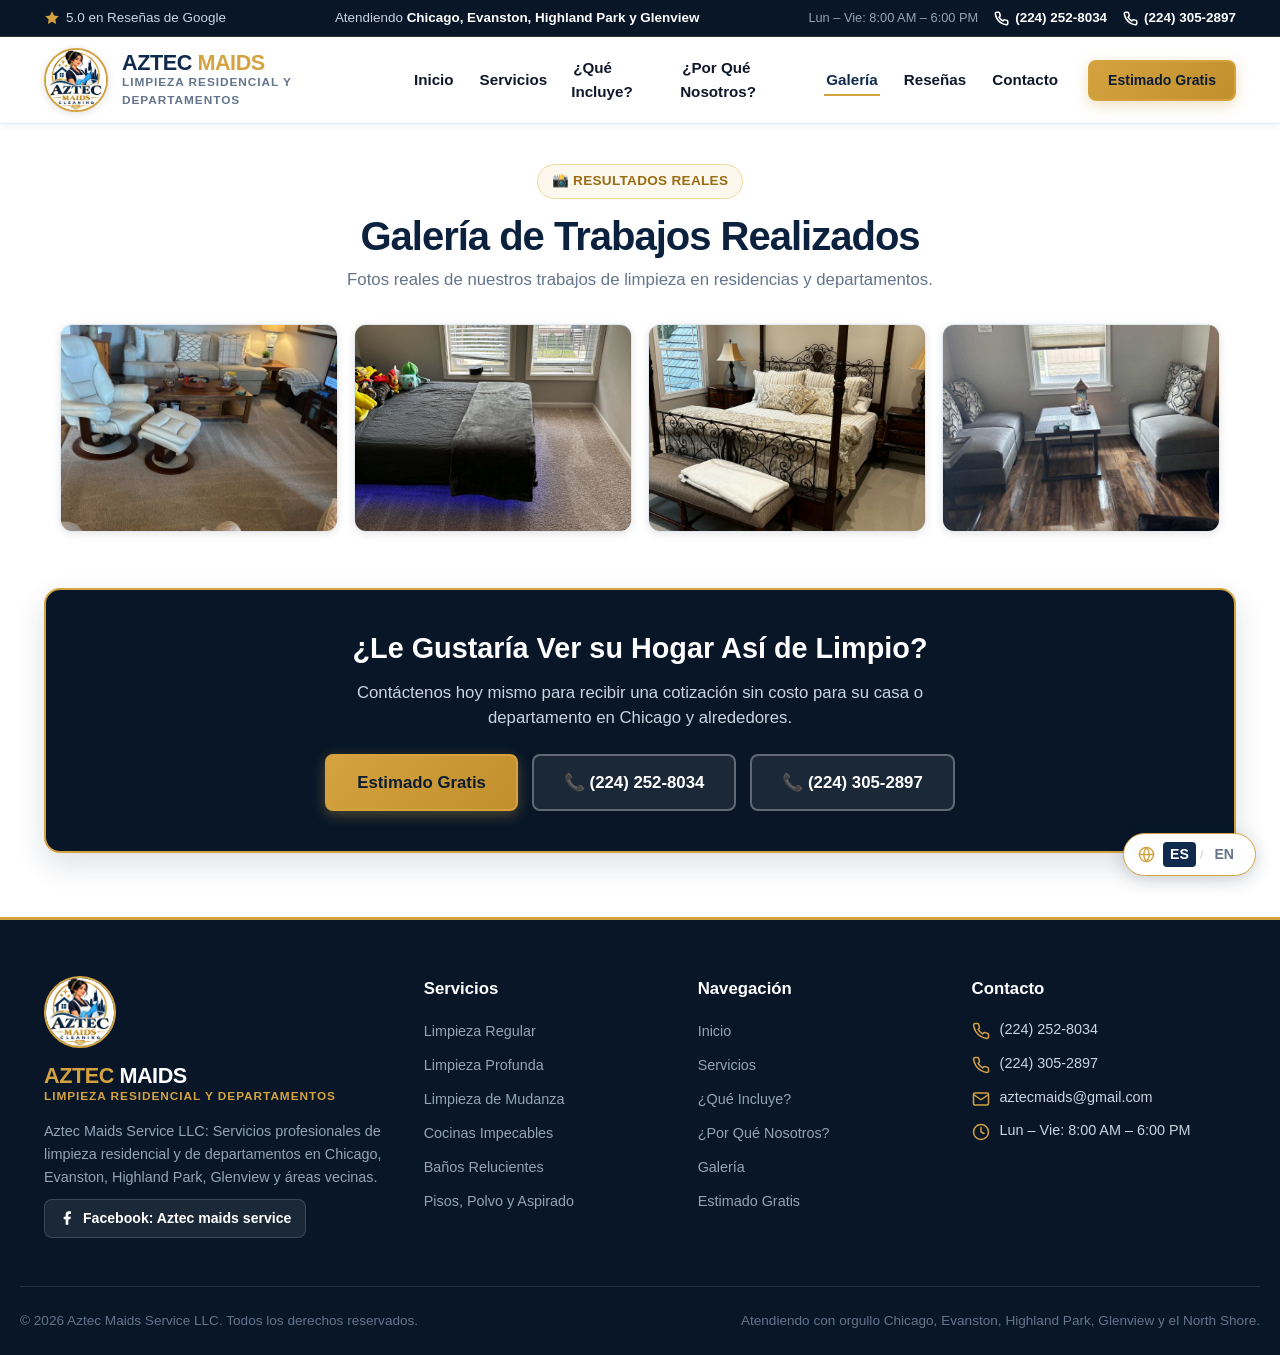
==== gallery.html @ 5dd92131 "feat: complete Aztec Maids rebranding, bilingual support, photo gallery, and design system" ====
<!DOCTYPE html>
<html lang="es">
<head>
  <meta charset="UTF-8">
  <meta name="viewport" content="width=device-width, initial-scale=1.0">
  <title>Galería de Trabajos | Aztec Maids Service LLC | Limpieza Residencial en Chicago</title>
  <meta name="description" content="Vea fotos reales de nuestros trabajos de limpieza residencial, departamentos, alfombras aspiradas y pisos abrillantados en Chicago, Evanston, Highland Park y Glenview.">
  <meta name="robots" content="index, follow">
  <meta name="author" content="Aztec Maids Service LLC">
  <meta name="theme-color" content="#0c213d">
  <link rel="canonical" href="https://kcuevas00.github.io/aztecmaids/gallery.html">
  
  <!-- Favicon and App Icons -->
  <link rel="icon" type="image/jpeg" href="photos/logo.jpg">
  <link rel="shortcut icon" type="image/jpeg" href="photos/logo.jpg">
  <link rel="apple-touch-icon" href="photos/logo.jpg">
  
  <!-- Social Share / Open Graph Previews -->
  <meta property="og:title" content="Galería de Trabajos | Aztec Maids Service LLC">
  <meta property="og:description" content="Fotos reales de nuestros trabajos de limpieza en Chicago, Evanston, Highland Park y Glenview.">
  <meta property="og:image" content="photos/preview.jpg">
  <meta property="og:url" content="https://kcuevas00.github.io/aztecmaids/gallery.html">
  <meta property="og:type" content="website">
  <meta name="twitter:card" content="summary_large_image">
  <meta name="twitter:image" content="photos/preview.jpg">

  <link rel="stylesheet" href="styles.css?v=3.0">
</head>
<body>

  <!-- Top Utility Bar -->
  <aside class="top-bar" aria-label="Información de contacto rápido y zonas de servicio">
    <div class="container top-bar-inner">
      <div class="top-bar-item top-bar-rating">
        <svg width="16" height="16" viewBox="0 0 24 24" fill="currentColor">
          <path d="M12 2l3.09 6.26L22 9.27l-5 4.87 1.18 6.88L12 17.77l-6.18 3.25L7 14.14 2 9.27l6.91-1.01L12 2z"/>
        </svg>
        <span data-i18n="top_rating">5.0 en Reseñas de Google</span>
      </div>
      <div class="top-bar-item top-bar-location">
        <span data-i18n="top_location">Atendiendo <strong>Chicago, Evanston, Highland Park y Glenview</strong></span>
      </div>
      <div class="top-bar-right">
        <span class="top-hours" data-i18n="top_hours">Lun &ndash; Vie: 8:00 AM &ndash; 6:00 PM</span>
        <a href="tel:2242528034" class="top-phone-link">
          <svg width="15" height="15" viewBox="0 0 24 24" fill="none" stroke="currentColor" stroke-width="2.5" stroke-linecap="round" stroke-linejoin="round">
            <path d="M22 16.92v3a2 2 0 0 1-2.18 2 19.79 19.79 0 0 1-8.63-3.07 19.5 19.5 0 0 1-6-6 19.79 19.79 0 0 1-3.07-8.67A2 2 0 0 1 4.11 2h3a2 2 0 0 1 2 1.72 12.84 12.84 0 0 0 .7 2.81 2 2 0 0 1-.45 2.11L8.09 9.91a16 16 0 0 0 6 6l1.27-1.27a2 2 0 0 1 2.11-.45 12.84 12.84 0 0 0 2.81.7A2 2 0 0 1 22 16.92z"></path>
          </svg>
          (224) 252-8034
        </a>
        <a href="tel:2243052897" class="top-phone-link">
          <svg width="15" height="15" viewBox="0 0 24 24" fill="none" stroke="currentColor" stroke-width="2.5" stroke-linecap="round" stroke-linejoin="round">
            <path d="M22 16.92v3a2 2 0 0 1-2.18 2 19.79 19.79 0 0 1-8.63-3.07 19.5 19.5 0 0 1-6-6 19.79 19.79 0 0 1-3.07-8.67A2 2 0 0 1 4.11 2h3a2 2 0 0 1 2 1.72 12.84 12.84 0 0 0 .7 2.81 2 2 0 0 1-.45 2.11L8.09 9.91a16 16 0 0 0 6 6l1.27-1.27a2 2 0 0 1 2.11-.45 12.84 12.84 0 0 0 2.81.7A2 2 0 0 1 22 16.92z"></path>
          </svg>
          (224) 305-2897
        </a>
      </div>
    </div>
  </aside>

  <!-- Site Header -->
  <header class="site-header">
    <div class="container nav-container">
      <a href="index.html" class="brand-logo" aria-label="Aztec Maids Service LLC Inicio">
        <img src="photos/logo.jpg" alt="Aztec Maids Cleaning Logo" class="brand-logo-img">
        <div class="brand-text">
          <span class="brand-name">
            <span class="accent-blue">AZTEC</span> <span class="accent-gold">MAIDS</span>
          </span>
          <span class="brand-tag" data-i18n="brand_tag">Limpieza Residencial y Departamentos</span>
        </div>
      </a>

      <!-- Desktop & Mobile Nav -->
      <nav class="main-nav" aria-label="Navegación principal">
        <ul class="nav-list">
          <li><a href="index.html" class="nav-link" data-i18n="nav_home">Inicio</a></li>
          <li><a href="index.html#services" class="nav-link" data-i18n="nav_services">Servicios</a></li>
          <li><a href="index.html#included" class="nav-link" data-i18n="nav_included">¿Qué Incluye?</a></li>
          <li><a href="index.html#why-us" class="nav-link" data-i18n="nav_why_us">¿Por Qué Nosotros?</a></li>
          <li><a href="gallery.html" class="nav-link active" data-i18n="nav_gallery">Galería</a></li>
          <li><a href="index.html#reviews" class="nav-link" data-i18n="nav_reviews">Reseñas</a></li>
          <li><a href="index.html#estimate" class="nav-link" data-i18n="nav_contact">Contacto</a></li>
        </ul>
        <div class="nav-cta-wrap">
          <a href="index.html#estimate" class="btn btn-gold btn-sm" data-i18n="btn_request_estimate">Estimado Gratis</a>
        </div>
      </nav>

      <!-- Mobile Menu Toggle Button -->
      <button class="mobile-toggle" aria-label="Abrir menú de navegación" aria-expanded="false">
        <svg viewBox="0 0 24 24" fill="none" stroke="currentColor" stroke-width="2.5" stroke-linecap="round" stroke-linejoin="round">
          <line x1="3" y1="6" x2="21" y2="6"></line>
          <line x1="3" y1="12" x2="21" y2="12"></line>
          <line x1="3" y1="18" x2="21" y2="18"></line>
        </svg>
      </button>
    </div>
  </header>

  <main class="gallery-page-wrap">
    <div class="gallery-page-header">
      <div class="badge-gold">
        📸 Resultados Reales
      </div>
      <h1 data-i18n="gallery_title">Galería de Trabajos Realizados</h1>
      <p style="color: #64748b; font-size: 1.05rem; max-width: 650px; margin: 0 auto;" data-i18n="gallery_lead">
        Fotos reales de nuestros trabajos de limpieza en residencias y departamentos.
      </p>
    </div>

    <!-- Gallery Stream with Real Aztec Maids Project Photos -->
    <div class="container">
      <div class="gallery-stream">
        <!-- Photo 1: Living room carpet lines -->
        <div class="gallery-photo-item" tabindex="0" role="button" aria-label="Ver aspirado de sala con líneas impecables">
          <img src="photos/living-room-carpet.jpg" alt="Aspirado de sala con líneas impecables por Aztec Maids" loading="lazy">
          <div class="gallery-caption-overlay">
            <span data-i18n="gallery_item1">Aspirado de sala con líneas impecables</span>
            <svg width="16" height="16" viewBox="0 0 24 24" fill="none" stroke="currentColor" stroke-width="2"><circle cx="11" cy="11" r="8"/><line x1="21" y1="21" x2="16.65" y2="16.65"/><line x1="11" y1="8" x2="11" y2="14"/><line x1="8" y1="11" x2="14" y2="11"/></svg>
          </div>
        </div>

        <!-- Photo 2: Clean bedroom with vacuumed carpet -->
        <div class="gallery-photo-item" tabindex="0" role="button" aria-label="Ver recámara ordenada y alfombra recién aspirada">
          <img src="photos/bedroom-vacuumed.jpg" alt="Recámara ordenada y alfombra recién aspirada por Aztec Maids" loading="lazy">
          <div class="gallery-caption-overlay">
            <span data-i18n="gallery_item2">Recámara ordenada y alfombra recién aspirada</span>
            <svg width="16" height="16" viewBox="0 0 24 24" fill="none" stroke="currentColor" stroke-width="2"><circle cx="11" cy="11" r="8"/><line x1="21" y1="21" x2="16.65" y2="16.65"/><line x1="11" y1="8" x2="11" y2="14"/><line x1="8" y1="11" x2="14" y2="11"/></svg>
          </div>
        </div>

        <!-- Photo 3: Master bedroom styling -->
        <div class="gallery-photo-item" tabindex="0" role="button" aria-label="Ver habitación principal estilizada y limpia">
          <img src="photos/master-bedroom-styling.jpg" alt="Habitación principal estilizada y limpia por Aztec Maids" loading="lazy">
          <div class="gallery-caption-overlay">
            <span data-i18n="gallery_item3">Habitación principal estilizada y limpia</span>
            <svg width="16" height="16" viewBox="0 0 24 24" fill="none" stroke="currentColor" stroke-width="2"><circle cx="11" cy="11" r="8"/><line x1="21" y1="21" x2="16.65" y2="16.65"/><line x1="11" y1="8" x2="11" y2="14"/><line x1="8" y1="11" x2="14" y2="11"/></svg>
          </div>
        </div>

        <!-- Photo 4: Hardwood floors shine -->
        <div class="gallery-photo-item" tabindex="0" role="button" aria-label="Ver pisos de madera abrillantados y libres de polvo">
          <img src="photos/hardwood-floor-shine.jpg" alt="Pisos de madera abrillantados y libres de polvo por Aztec Maids" loading="lazy">
          <div class="gallery-caption-overlay">
            <span data-i18n="gallery_item4">Pisos de madera abrillantados y libres de polvo</span>
            <svg width="16" height="16" viewBox="0 0 24 24" fill="none" stroke="currentColor" stroke-width="2"><circle cx="11" cy="11" r="8"/><line x1="21" y1="21" x2="16.65" y2="16.65"/><line x1="11" y1="8" x2="11" y2="14"/><line x1="8" y1="11" x2="14" y2="11"/></svg>
          </div>
        </div>
      </div>

      <!-- Quick CTA Banner in Gallery -->
      <div style="margin-top: 56px; background-color: var(--navy-deep); color: #ffffff; padding: 40px 30px; border-radius: var(--radius-lg); border: 2px solid var(--gold-primary); text-align: center; box-shadow: var(--shadow-lg);">
        <h3 style="color: #ffffff; font-size: 1.8rem; margin-bottom: 12px;">¿Le Gustaría Ver su Hogar Así de Limpio?</h3>
        <p style="color: #cbd5e1; font-size: 1.05rem; max-width: 620px; margin: 0 auto 24px;">
          Contáctenos hoy mismo para recibir una cotización sin costo para su casa o departamento en Chicago y alrededores.
        </p>
        <div style="display: flex; justify-content: center; gap: 14px; flex-wrap: wrap;">
          <a href="index.html#estimate" class="btn btn-gold btn-lg" data-i18n="btn_request_estimate">Estimado Gratis</a>
          <a href="tel:2242528034" class="btn btn-outline-white btn-lg">📞 (224) 252-8034</a>
          <a href="tel:2243052897" class="btn btn-outline-white btn-lg">📞 (224) 305-2897</a>
        </div>
      </div>
    </div>

    <!-- Lightbox Modal for Full View -->
    <div id="lightboxModal" class="lightbox-modal" role="dialog" aria-modal="true" aria-label="Visor de imagen de galería">
      <button id="lightboxClose" class="lightbox-close" aria-label="Cerrar visor">&times;</button>
      <button id="lightboxPrev" class="lightbox-btn-prev" aria-label="Foto anterior">&#10094;</button>
      <button id="lightboxNext" class="lightbox-btn-next" aria-label="Foto siguiente">&#10095;</button>
      <div class="lightbox-content">
        <div class="lightbox-img-wrap">
          <img id="lightboxImg" src="" alt="Vista ampliada de trabajo de limpieza Aztec Maids">
        </div>
      </div>
    </div>
  </main>

  <!-- Site Footer -->
  <footer class="site-footer">
    <div class="container footer-grid">
      <div class="footer-col footer-brand">
        <img src="photos/logo.jpg" alt="Aztec Maids Cleaning Logo" class="footer-brand-logo">
        <div class="brand-text">
          <span class="brand-name" style="color: #ffffff;">
            <span class="accent-gold">AZTEC</span> MAIDS
          </span>
          <span class="brand-tag" style="color: #d4a340;" data-i18n="brand_tag">Limpieza Residencial y Departamentos</span>
        </div>
        <p style="margin-top: 14px;" data-i18n="footer_desc">
          Aztec Maids Service LLC: Servicios profesionales de limpieza residencial y de departamentos en Chicago, Evanston, Highland Park, Glenview y áreas vecinas.
        </p>
        <a href="https://www.facebook.com" target="_blank" rel="noopener" class="footer-social-link">
          <svg width="16" height="16" viewBox="0 0 24 24" fill="currentColor">
            <path d="M18 2h-3a5 5 0 0 0-5 5v3H7v4h3v8h4v-8h3l1-4h-4V7a1 1 0 0 1 1-1h3z"></path>
          </svg>
          Facebook: Aztec maids service
        </a>
      </div>

      <div class="footer-col">
        <h4 data-i18n="footer_services_title">Servicios</h4>
        <ul class="footer-links">
          <li><a href="index.html#services" data-i18n="svc1_title">Limpieza Regular</a></li>
          <li><a href="index.html#services" data-i18n="svc2_title">Limpieza Profunda</a></li>
          <li><a href="index.html#services" data-i18n="svc3_title">Limpieza de Mudanza</a></li>
          <li><a href="index.html#services" data-i18n="svc4_title">Cocinas Impecables</a></li>
          <li><a href="index.html#services" data-i18n="svc5_title">Baños Relucientes</a></li>
          <li><a href="index.html#services" data-i18n="svc6_title">Pisos y Aspirado</a></li>
        </ul>
      </div>

      <div class="footer-col">
        <h4 data-i18n="footer_nav_title">Navegación</h4>
        <ul class="footer-links">
          <li><a href="index.html" data-i18n="nav_home">Inicio</a></li>
          <li><a href="index.html#services" data-i18n="nav_services">Servicios</a></li>
          <li><a href="index.html#included" data-i18n="nav_included">¿Qué Incluye?</a></li>
          <li><a href="index.html#why-us" data-i18n="nav_why_us">¿Por Qué Nosotros?</a></li>
          <li><a href="gallery.html" data-i18n="nav_gallery">Galería</a></li>
          <li><a href="index.html#estimate" data-i18n="btn_request_estimate">Estimado Gratis</a></li>
        </ul>
      </div>

      <div class="footer-col">
        <h4 data-i18n="footer_contact_title">Contacto</h4>
        <div class="footer-contact-item">
          <svg viewBox="0 0 24 24" fill="none" stroke="currentColor" stroke-width="2" stroke-linecap="round" stroke-linejoin="round">
            <path d="M22 16.92v3a2 2 0 0 1-2.18 2 19.79 19.79 0 0 1-8.63-3.07 19.5 19.5 0 0 1-6-6 19.79 19.79 0 0 1-3.07-8.67A2 2 0 0 1 4.11 2h3a2 2 0 0 1 2 1.72 12.84 12.84 0 0 0 .7 2.81 2 2 0 0 1-.45 2.11L8.09 9.91a16 16 0 0 0 6 6l1.27-1.27a2 2 0 0 1 2.11-.45 12.84 12.84 0 0 0 2.81.7A2 2 0 0 1 22 16.92z"></path>
          </svg>
          <a href="tel:2242528034">(224) 252-8034</a>
        </div>
        <div class="footer-contact-item">
          <svg viewBox="0 0 24 24" fill="none" stroke="currentColor" stroke-width="2" stroke-linecap="round" stroke-linejoin="round">
            <path d="M22 16.92v3a2 2 0 0 1-2.18 2 19.79 19.79 0 0 1-8.63-3.07 19.5 19.5 0 0 1-6-6 19.79 19.79 0 0 1-3.07-8.67A2 2 0 0 1 4.11 2h3a2 2 0 0 1 2 1.72 12.84 12.84 0 0 0 .7 2.81 2 2 0 0 1-.45 2.11L8.09 9.91a16 16 0 0 0 6 6l1.27-1.27a2 2 0 0 1 2.11-.45 12.84 12.84 0 0 0 2.81.7A2 2 0 0 1 22 16.92z"></path>
          </svg>
          <a href="tel:2243052897">(224) 305-2897</a>
        </div>
        <div class="footer-contact-item">
          <svg viewBox="0 0 24 24" fill="none" stroke="currentColor" stroke-width="2" stroke-linecap="round" stroke-linejoin="round">
            <path d="M4 4h16c1.1 0 2 .9 2 2v12c0 1.1-.9 2-2 2H4c-1.1 0-2-.9-2-2V6c0-1.1.9-2 2-2z"></path>
            <polyline points="22,6 12,13 2,6"></polyline>
          </svg>
          <a href="mailto:aztecmaids@gmail.com">aztecmaids@gmail.com</a>
        </div>
        <div class="footer-contact-item">
          <svg viewBox="0 0 24 24" fill="none" stroke="currentColor" stroke-width="2" stroke-linecap="round" stroke-linejoin="round">
            <circle cx="12" cy="12" r="10"></circle>
            <polyline points="12 6 12 12 16 14"></polyline>
          </svg>
          <span data-i18n="footer_hours">Lun &ndash; Vie: 8:00 AM &ndash; 6:00 PM</span>
        </div>
      </div>
    </div>

    <div class="container footer-bottom">
      <p data-i18n="footer_copyright">&copy; 2026 Aztec Maids Service LLC. Todos los derechos reservados.</p>
      <p data-i18n="footer_serving">Atendiendo con orgullo Chicago, Evanston, Highland Park, Glenview y el North Shore.</p>
    </div>
  </footer>

  <!-- Sticky Bottom Mobile Action Bar -->
  <div class="mobile-sticky-bar" aria-label="Barra móvil de contacto rápido">
    <div class="mobile-sticky-inner">
      <a href="tel:2242528034" class="btn btn-navy btn-sm">
        <svg width="15" height="15" viewBox="0 0 24 24" fill="none" stroke="currentColor" stroke-width="2.5" stroke-linecap="round" stroke-linejoin="round">
          <path d="M22 16.92v3a2 2 0 0 1-2.18 2 19.79 19.79 0 0 1-8.63-3.07 19.5 19.5 0 0 1-6-6 19.79 19.79 0 0 1-3.07-8.67A2 2 0 0 1 4.11 2h3a2 2 0 0 1 2 1.72 12.84 12.84 0 0 0 .7 2.81 2 2 0 0 1-.45 2.11L8.09 9.91a16 16 0 0 0 6 6l1.27-1.27a2 2 0 0 1 2.11-.45 12.84 12.84 0 0 0 2.81.7A2 2 0 0 1 22 16.92z"></path>
        </svg>
        <span data-i18n="sticky_call">Llamar</span>
      </a>
      <a href="index.html#estimate" class="btn btn-gold btn-sm" data-i18n="sticky_estimate">Estimado</a>
    </div>
  </div>

  <!-- Floating Language Toggle Button (Spanish / English) -->
  <button id="langToggle" class="floating-lang-btn" aria-label="Cambiar idioma a Inglés / Switch to English" title="Español / English">
    <svg class="lang-globe-icon" viewBox="0 0 24 24" fill="none" stroke="currentColor" stroke-width="2" stroke-linecap="round" stroke-linejoin="round">
      <circle cx="12" cy="12" r="10"></circle>
      <line x1="2" y1="12" x2="22" y2="12"></line>
      <path d="M12 2a15.3 15.3 0 0 1 4 10 15.3 15.3 0 0 1-4 10 15.3 15.3 0 0 1-4-10 15.3 15.3 0 0 1 4-10z"></path>
    </svg>
    <span class="lang-pill">
      <span class="lang-opt es active">ES</span>
      <span class="lang-divider">/</span>
      <span class="lang-opt en">EN</span>
    </span>
  </button>

  <script src="main.js?v=3.0"></script>
</body>
</html>
---- styles.css ----
/* ==========================================================================
   AZTEC MAIDS SERVICE LLC - LUXURY & RESIDENTIAL CLEANING
   High-Performance Stylesheet | Aztec Navy & Gold Brand Palette
   Inspired by the Aztec Maids Cleaning Logo: Deep Navy, Aztec Sun Gold, Clean Cyan
   ========================================================================== */

:root {
  /* Brand Palette (Aztec Midnight Navy & Aztec Sun Gold) */
  --navy-deep: #081628;
  --navy-dark: #0c213d;
  --navy-primary: #102a4e;
  --navy-hover: #163663;
  --navy-light: #f0f4f9;

  --gold-primary: #d4a340;
  --gold-hover: #b88628;
  --gold-dark: #996c16;
  --gold-light: #fdf8ed;
  --gold-border: #f1d89b;
  --gold-glow: rgba(212, 163, 64, 0.35);

  --cyan-primary: #0284c7;
  --cyan-hover: #0369a1;
  --cyan-light: #e0f2fe;

  --green-primary: #16a34a;
  --green-hover: #15803d;
  --green-light: #f0fdf4;

  /* Theme Surfaces & Layout */
  --bg-page: #ffffff;
  --bg-subtle: #f8fafc;
  --bg-card: #ffffff;
  --border-light: #e2e8f0;
  --border-strong: #cbd5e1;

  /* Typography Colors */
  --text-main: #0f172a;
  --text-muted: #475569;
  --text-light: #64748b;
  --text-white: #ffffff;
  --text-gold: #c28e28;

  /* Spacing & Radii */
  --container-max: 1240px;
  --radius-sm: 8px;
  --radius-md: 12px;
  --radius-lg: 16px;
  --shadow-sm: 0 1px 3px rgba(12, 33, 61, 0.08);
  --shadow-md: 0 6px 18px rgba(12, 33, 61, 0.08);
  --shadow-lg: 0 12px 30px rgba(12, 33, 61, 0.14);
  --shadow-gold: 0 8px 24px rgba(212, 163, 64, 0.28);
  --transition: all 0.25s ease-in-out;
}

/* Reset & Base */
*, *::before, *::after {
  box-sizing: border-box;
  margin: 0;
  padding: 0;
}

html {
  font-family: -apple-system, BlinkMacSystemFont, "Segoe UI", Roboto, "Helvetica Neue", Arial, sans-serif;
  color: var(--text-main);
  background-color: var(--bg-page);
  scroll-behavior: smooth;
  line-height: 1.5;
  -webkit-text-size-adjust: 100%;
  overflow-x: hidden;
  max-width: 100%;
}

body {
  min-height: 100vh;
  display: flex;
  flex-direction: column;
  overflow-x: hidden;
  max-width: 100%;
  position: relative;
}

img, svg {
  display: block;
  max-width: 100%;
}

a {
  color: inherit;
  text-decoration: none;
}

button, input, textarea, select {
  font: inherit;
}

.container {
  width: 100%;
  max-width: var(--container-max);
  margin-left: auto;
  margin-right: auto;
  padding-left: 24px;
  padding-right: 24px;
}

/* Aztec Greca Geometric Border Pattern Accent */
.aztec-divider {
  height: 6px;
  width: 100%;
  background: linear-gradient(90deg, 
    var(--navy-primary) 0%, 
    var(--gold-primary) 25%, 
    var(--cyan-primary) 50%, 
    var(--gold-primary) 75%, 
    var(--navy-primary) 100%);
}

/* Typography */
h1 {
  font-size: 2.85rem;
  font-weight: 800;
  line-height: 1.15;
  letter-spacing: -0.025em;
}

h2 {
  font-size: 2.2rem;
  font-weight: 800;
  line-height: 1.2;
  color: var(--text-main);
  letter-spacing: -0.02em;
  margin-bottom: 12px;
}

h3 {
  font-size: 1.35rem;
  font-weight: 700;
  line-height: 1.3;
  color: var(--text-main);
}

.section-head {
  margin-bottom: 38px;
}

.section-head.text-center {
  text-align: center;
}

.section-head p {
  font-size: 1.1rem;
  color: var(--text-muted);
  max-width: 720px;
}

.section-head.text-center p {
  margin-left: auto;
  margin-right: auto;
}

/* Badges */
.badge-gold {
  display: inline-flex;
  align-items: center;
  gap: 6px;
  background-color: var(--gold-light);
  color: var(--gold-dark);
  border: 1px solid var(--gold-border);
  padding: 6px 14px;
  border-radius: 9999px;
  font-size: 0.85rem;
  font-weight: 700;
  letter-spacing: 0.02em;
  text-transform: uppercase;
  margin-bottom: 14px;
}

/* Buttons */
.btn {
  display: inline-flex;
  align-items: center;
  justify-content: center;
  gap: 8px;
  font-weight: 700;
  font-size: 0.95rem;
  padding: 12px 24px;
  border-radius: var(--radius-sm);
  border: 2px solid transparent;
  cursor: pointer;
  transition: var(--transition);
  text-align: center;
  white-space: nowrap;
}

/* Aztec Gold Primary CTA Button */
.btn-gold,
.btn-red { /* Kept as alias for zero-breakage */
  background: linear-gradient(135deg, #d4a340 0%, #c18f2c 100%);
  color: #0b1c33;
  border-color: #d4a340;
  font-weight: 800;
  box-shadow: 0 4px 14px var(--gold-glow);
}
.btn-gold:hover,
.btn-red:hover {
  background: linear-gradient(135deg, #e2b24d 0%, #d4a340 100%);
  border-color: #e2b24d;
  color: #050d18;
  transform: translateY(-2px);
  box-shadow: 0 6px 20px rgba(212, 163, 64, 0.45);
}

/* Navy Secondary Button */
.btn-blue,
.btn-navy {
  background-color: var(--navy-primary);
  color: var(--text-white);
  border-color: var(--navy-primary);
}
.btn-blue:hover,
.btn-navy:hover {
  background-color: var(--navy-hover);
  border-color: var(--navy-hover);
  color: #ffffff;
  transform: translateY(-2px);
  box-shadow: 0 6px 18px rgba(16, 42, 78, 0.35);
}

/* Clean Cyan Accent Button */
.btn-cyan {
  background-color: var(--cyan-primary);
  color: #ffffff;
  border-color: var(--cyan-primary);
}
.btn-cyan:hover {
  background-color: var(--cyan-hover);
  border-color: var(--cyan-hover);
  transform: translateY(-2px);
}

.btn-outline {
  background-color: transparent;
  color: var(--text-main);
  border-color: var(--border-strong);
}
.btn-outline:hover {
  background-color: var(--bg-subtle);
  border-color: var(--text-main);
}

.btn-outline-white {
  background-color: rgba(255, 255, 255, 0.08);
  color: #ffffff;
  border-color: rgba(255, 255, 255, 0.3);
}
.btn-outline-white:hover {
  background-color: rgba(255, 255, 255, 0.18);
  border-color: #ffffff;
}

.btn-sm {
  padding: 8px 18px;
  font-size: 0.88rem;
}

.btn-lg {
  padding: 14px 30px;
  font-size: 1.05rem;
}

/* ==========================================================================
   TOP BAR (RATINGS, DUAL PHONES, WORKING HOURS)
   ========================================================================== */
.top-bar {
  background-color: var(--navy-deep);
  color: #e2e8f0;
  font-size: 0.84rem;
  padding: 8px 0;
  border-bottom: 1px solid rgba(212, 163, 64, 0.2);
}

.top-bar-inner {
  display: flex;
  align-items: center;
  justify-content: space-between;
  gap: 16px;
  flex-wrap: wrap;
}

.top-bar-item {
  display: flex;
  align-items: center;
  gap: 8px;
}

.top-bar-rating {
  display: flex;
  align-items: center;
  gap: 6px;
  color: var(--gold-primary);
  font-weight: 700;
}

.top-bar-rating span {
  color: #cbd5e1;
  font-weight: 500;
}

.top-bar-location {
  color: #cbd5e1;
}

.top-bar-location strong {
  color: #ffffff;
}

.top-bar-right {
  display: flex;
  align-items: center;
  gap: 16px;
}

.top-phone-link {
  color: #ffffff;
  font-weight: 700;
  display: flex;
  align-items: center;
  gap: 6px;
  transition: var(--transition);
}
.top-phone-link:hover {
  color: var(--gold-primary);
}

.top-hours {
  color: #94a3b8;
  font-size: 0.8rem;
  display: flex;
  align-items: center;
  gap: 5px;
}

/* ==========================================================================
   SITE HEADER & NAVIGATION
   ========================================================================== */
.site-header {
  background-color: #ffffff;
  border-bottom: 1px solid var(--border-light);
  position: sticky;
  top: 0;
  z-index: 100;
  box-shadow: 0 2px 8px rgba(12, 33, 61, 0.06);
}

.nav-container {
  display: flex;
  align-items: center;
  justify-content: space-between;
  height: 86px;
  gap: 20px;
}

/* Brand Logo */
.brand-logo {
  display: flex;
  align-items: center;
  gap: 14px;
  text-decoration: none;
}

.brand-logo-img {
  height: 64px;
  width: auto;
  object-fit: contain;
  border-radius: 50%;
  box-shadow: 0 2px 8px rgba(0, 0, 0, 0.12);
  border: 2px solid var(--gold-primary);
  background-color: #ffffff;
}

.brand-text {
  display: flex;
  flex-direction: column;
}

.brand-name {
  font-size: 1.35rem;
  font-weight: 900;
  letter-spacing: -0.02em;
  line-height: 1.1;
  color: var(--navy-dark);
}

.brand-name .accent-gold { color: var(--gold-primary); }
.brand-name .accent-blue { color: var(--navy-primary); }
.brand-name .accent-red { color: var(--gold-primary); } /* Graceful fallback */

.brand-tag {
  font-size: 0.74rem;
  font-weight: 700;
  color: var(--text-light);
  letter-spacing: 0.08em;
  text-transform: uppercase;
}

/* Nav Links */
.main-nav {
  display: flex;
  align-items: center;
  gap: 28px;
}

.nav-list {
  display: flex;
  align-items: center;
  gap: 22px;
  list-style: none;
}

.nav-link {
  font-size: 0.95rem;
  font-weight: 600;
  color: var(--text-main);
  padding: 6px 2px;
  border-bottom: 2px solid transparent;
  transition: var(--transition);
}

.nav-link:hover,
.nav-link.active {
  color: var(--navy-primary);
  border-bottom-color: var(--gold-primary);
}

.nav-cta-wrap {
  display: flex;
  align-items: center;
  gap: 10px;
}

/* Mobile Toggle */
.mobile-toggle {
  display: none;
  background: none;
  border: none;
  cursor: pointer;
  padding: 8px;
  color: var(--navy-dark);
}
.mobile-toggle svg {
  width: 28px;
  height: 28px;
}

/* ==========================================================================
   HERO SECTION (MIDNIGHT NAVY CANVAS + REAL CLIENT WORK SLIDER)
   ========================================================================== */
.hero-section {
  position: relative;
  padding: 68px 0 76px;
  background-color: var(--navy-deep);
  background-image: 
    radial-gradient(circle at 85% 20%, rgba(212, 163, 64, 0.12) 0%, transparent 45%),
    radial-gradient(circle at 15% 85%, rgba(2, 132, 199, 0.12) 0%, transparent 45%),
    linear-gradient(180deg, #081628 0%, #0d2340 100%);
  color: #ffffff;
  border-bottom: 3px solid var(--gold-primary);
  overflow: hidden;
}

.hero-grid {
  position: relative;
  z-index: 1;
  display: grid;
  grid-template-columns: 1.05fr 0.95fr;
  gap: 48px;
  align-items: center;
}

.hero-content h1 {
  font-size: 2.75rem;
  line-height: 1.18;
  margin-bottom: 20px;
  color: #ffffff;
  text-shadow: 0 2px 12px rgba(0, 0, 0, 0.4);
}

.hero-content h1 span.gold-text {
  color: var(--gold-primary);
  background: linear-gradient(135deg, #ffd782 0%, #d4a340 100%);
  -webkit-background-clip: text;
  -webkit-text-fill-color: transparent;
}

.hero-lead {
  font-size: 1.15rem;
  line-height: 1.65;
  color: #cbd5e1;
  margin-bottom: 30px;
}

.hero-actions {
  display: flex;
  align-items: center;
  gap: 14px;
  flex-wrap: wrap;
  margin-bottom: 34px;
}

.hero-phone-group {
  display: flex;
  align-items: center;
  gap: 10px;
  flex-wrap: wrap;
}

.hero-features {
  display: flex;
  align-items: center;
  gap: 22px;
  flex-wrap: wrap;
  padding-top: 22px;
  border-top: 1px solid rgba(255, 255, 255, 0.14);
}

.hero-feature-item {
  display: flex;
  align-items: center;
  gap: 10px;
}

.feature-check {
  width: 24px;
  height: 24px;
  border-radius: 50%;
  background-color: rgba(212, 163, 64, 0.2);
  color: var(--gold-primary);
  border: 1px solid var(--gold-primary);
  display: flex;
  align-items: center;
  justify-content: center;
  flex-shrink: 0;
}
.feature-check svg {
  width: 14px;
  height: 14px;
}

.feature-text {
  font-size: 0.92rem;
  font-weight: 700;
  color: #ffffff;
}

/* Big Hero Photo Slider Frame */
.hero-slider-wrap {
  position: relative;
  width: 100%;
  height: 540px;
  border-radius: var(--radius-lg);
  overflow: hidden;
  background-color: var(--navy-dark);
  box-shadow: 
    0 24px 50px -10px rgba(0, 0, 0, 0.7),
    0 0 0 2px var(--gold-primary),
    0 0 30px rgba(212, 163, 64, 0.25);
}

.hero-slider-wrap::before {
  content: "";
  position: absolute;
  top: 0;
  left: 0;
  right: 0;
  height: 4px;
  background: linear-gradient(90deg, var(--gold-primary) 0%, var(--cyan-primary) 50%, var(--gold-primary) 100%);
  z-index: 12;
}

.hero-slider-track {
  display: flex;
  width: 100%;
  height: 100%;
  transition: transform 0.65s cubic-bezier(0.25, 1, 0.5, 1);
}

.hero-slide {
  flex: 0 0 100%;
  width: 100%;
  height: 100%;
  position: relative;
  background-color: #0f172a;
}

.hero-slide img {
  width: 100%;
  height: 100%;
  object-fit: cover;
  object-position: center;
}

.hero-slide-caption {
  position: absolute;
  bottom: 0;
  left: 0;
  right: 0;
  padding: 30px 20px 18px;
  background: linear-gradient(0deg, rgba(8, 22, 40, 0.92) 0%, rgba(8, 22, 40, 0.5) 60%, transparent 100%);
  color: #ffffff;
  font-size: 0.92rem;
  font-weight: 700;
  display: flex;
  align-items: center;
  gap: 8px;
  z-index: 2;
}
.hero-slide-caption svg {
  color: var(--gold-primary);
  flex-shrink: 0;
}

/* Slider Controls */
.slider-arrow {
  position: absolute;
  top: 50%;
  transform: translateY(-50%);
  width: 44px;
  height: 44px;
  border-radius: 50%;
  background-color: rgba(8, 22, 40, 0.75);
  border: 1px solid rgba(212, 163, 64, 0.5);
  color: var(--gold-primary);
  display: flex;
  align-items: center;
  justify-content: center;
  cursor: pointer;
  z-index: 10;
  transition: var(--transition);
  backdrop-filter: blur(4px);
  font-size: 1.2rem;
}
.slider-arrow:hover {
  background-color: var(--gold-primary);
  color: #081628;
  border-color: var(--gold-primary);
}
.slider-arrow.prev { left: 16px; }
.slider-arrow.next { right: 16px; }

.slider-dots {
  position: absolute;
  bottom: 14px;
  left: 50%;
  transform: translateX(-50%);
  display: flex;
  gap: 8px;
  z-index: 10;
  background-color: rgba(8, 22, 40, 0.65);
  padding: 5px 12px;
  border-radius: 20px;
  border: 1px solid rgba(212, 163, 64, 0.3);
  backdrop-filter: blur(4px);
}

.slider-dot {
  width: 10px;
  height: 10px;
  border-radius: 50%;
  background-color: rgba(255, 255, 255, 0.4);
  border: none;
  cursor: pointer;
  transition: var(--transition);
}

.slider-dot.active {
  background-color: var(--gold-primary);
  transform: scale(1.3);
}

/* ==========================================================================
   SERVICES SECTION (6 CARDS FOR AZTEC MAIDS)
   ========================================================================== */
.services-section {
  padding: 78px 0;
  background-color: #ffffff;
  border-bottom: 1px solid var(--border-light);
}

.services-grid {
  display: grid;
  grid-template-columns: repeat(3, 1fr);
  gap: 28px;
}

.service-card {
  background-color: #ffffff;
  border: 1px solid var(--border-light);
  border-radius: var(--radius-md);
  padding: 30px;
  display: flex;
  flex-direction: column;
  box-shadow: var(--shadow-sm);
  transition: var(--transition);
  position: relative;
  overflow: hidden;
}

.service-card::before {
  content: "";
  position: absolute;
  top: 0;
  left: 0;
  right: 0;
  height: 3px;
  background-color: transparent;
  transition: var(--transition);
}

.service-card:hover {
  border-color: var(--gold-border);
  box-shadow: var(--shadow-md);
  transform: translateY(-4px);
}

.service-card:hover::before {
  background: linear-gradient(90deg, var(--gold-primary), var(--cyan-primary));
}

.service-icon-box {
  width: 54px;
  height: 54px;
  border-radius: var(--radius-sm);
  background-color: var(--navy-light);
  border: 1px solid #dbeafe;
  display: flex;
  align-items: center;
  justify-content: center;
  margin-bottom: 20px;
  color: var(--navy-primary);
  transition: var(--transition);
}

.service-card:hover .service-icon-box {
  background-color: var(--gold-light);
  color: var(--gold-dark);
  border-color: var(--gold-border);
}

.service-icon-box svg {
  width: 28px;
  height: 28px;
}

.service-card h3 {
  margin-bottom: 12px;
  font-size: 1.25rem;
  color: var(--navy-dark);
}

.service-card p {
  color: var(--text-muted);
  font-size: 0.95rem;
  line-height: 1.58;
  margin-bottom: 22px;
  flex-grow: 1;
}

.service-card-footer {
  margin-top: auto;
}

.service-card-footer .btn {
  width: 100%;
}

/* ==========================================================================
   WHAT'S INCLUDED CHECKLIST STRIP (ROOM BY ROOM)
   ========================================================================== */
.checklist-section {
  padding: 68px 0;
  background-color: var(--bg-subtle);
  border-bottom: 1px solid var(--border-light);
}

.checklist-grid {
  display: grid;
  grid-template-columns: repeat(4, 1fr);
  gap: 22px;
}

.checklist-card {
  background-color: #ffffff;
  border: 1px solid var(--border-light);
  border-radius: var(--radius-md);
  padding: 24px 20px;
  box-shadow: var(--shadow-sm);
}

.checklist-card-header {
  display: flex;
  align-items: center;
  gap: 12px;
  margin-bottom: 16px;
  padding-bottom: 12px;
  border-bottom: 1px solid var(--border-light);
}

.checklist-icon {
  width: 40px;
  height: 40px;
  border-radius: 8px;
  background-color: var(--gold-light);
  color: var(--gold-dark);
  display: flex;
  align-items: center;
  justify-content: center;
  flex-shrink: 0;
}
.checklist-icon svg {
  width: 22px;
  height: 22px;
}

.checklist-card h4 {
  font-size: 1.1rem;
  font-weight: 800;
  color: var(--navy-dark);
}

.checklist-items {
  list-style: none;
  display: flex;
  flex-direction: column;
  gap: 10px;
}

.checklist-items li {
  font-size: 0.9rem;
  color: var(--text-muted);
  display: flex;
  align-items: flex-start;
  gap: 8px;
  line-height: 1.45;
}

.checklist-items li svg {
  width: 16px;
  height: 16px;
  color: var(--green-primary);
  flex-shrink: 0;
  margin-top: 2px;
}

/* ==========================================================================
   WHY CHOOSE US SECTION (RICH MIDNIGHT NAVY CANVAS + STAT CARDS)
   ========================================================================== */
.why-section {
  padding: 84px 0;
  background-color: var(--navy-deep);
  color: #ffffff;
  border-top: 1px solid rgba(212, 163, 64, 0.2);
  border-bottom: 1px solid rgba(212, 163, 64, 0.2);
  position: relative;
}

.why-section h2 {
  color: #ffffff;
}

.why-section .why-content > p {
  color: #cbd5e1;
  font-size: 1.08rem;
}

.why-grid {
  display: grid;
  grid-template-columns: 1.15fr 0.85fr;
  gap: 48px;
  align-items: center;
}

.why-list {
  display: flex;
  flex-direction: column;
  gap: 18px;
  margin-top: 28px;
}

.why-item {
  display: flex;
  align-items: flex-start;
  gap: 16px;
  background-color: #ffffff;
  padding: 20px 22px;
  border-radius: var(--radius-md);
  border: 1px solid #e2e8f0;
  box-shadow: 0 4px 16px rgba(0, 0, 0, 0.35);
  transition: var(--transition);
}

.why-item:hover {
  transform: translateX(4px);
  border-color: var(--gold-primary);
}

.why-bullet-icon {
  width: 38px;
  height: 38px;
  border-radius: 50%;
  background-color: var(--gold-light);
  color: var(--gold-dark);
  border: 1px solid var(--gold-border);
  display: flex;
  align-items: center;
  justify-content: center;
  flex-shrink: 0;
  margin-top: 2px;
}
.why-bullet-icon svg {
  width: 20px;
  height: 20px;
}

.why-item-content h4 {
  font-size: 1.05rem;
  font-weight: 800;
  color: var(--navy-dark);
  margin-bottom: 4px;
}

.why-item-content p {
  font-size: 0.92rem;
  color: #334155;
  line-height: 1.5;
}

/* Right Media Card */
.why-media-card {
  background-color: #ffffff;
  border: 2px solid var(--gold-border);
  border-radius: var(--radius-lg);
  padding: 24px;
  box-shadow: 0 16px 36px rgba(0, 0, 0, 0.5);
}

.why-media-box {
  width: 100%;
  height: 290px;
  border-radius: var(--radius-md);
  overflow: hidden;
  background-color: var(--navy-dark);
  margin-bottom: 20px;
  border: 1px solid #e2e8f0;
}
.why-media-box img {
  width: 100%;
  height: 100%;
  object-fit: cover;
}

.why-stat-row {
  display: grid;
  grid-template-columns: repeat(3, 1fr);
  gap: 12px;
  text-align: center;
}

.why-stat {
  padding: 14px 10px;
  background-color: #f8fafc;
  border-radius: var(--radius-sm);
  border: 1px solid #e2e8f0;
}

.why-stat-num {
  font-size: 1.6rem;
  font-weight: 900;
  color: var(--gold-primary);
  line-height: 1.1;
  display: block;
}

.why-stat-label {
  font-size: 0.78rem;
  font-weight: 700;
  color: var(--navy-dark);
}

/* ==========================================================================
   SERVICE AREAS STRIP
   ========================================================================== */
.areas-strip {
  padding: 38px 0;
  background-color: #ffffff;
  border-bottom: 1px solid var(--border-light);
}

.areas-strip-inner {
  display: flex;
  align-items: center;
  justify-content: space-around;
  flex-wrap: wrap;
  gap: 20px;
}

.area-badge {
  display: flex;
  align-items: center;
  gap: 10px;
  color: var(--navy-dark);
  font-weight: 800;
  font-size: 1.05rem;
}

.area-badge svg {
  width: 24px;
  height: 24px;
  color: var(--gold-primary);
}

/* ==========================================================================
   CUSTOMER REVIEWS SECTION
   ========================================================================== */
.reviews-section {
  padding: 76px 0;
  background-color: var(--bg-subtle);
  border-bottom: 1px solid var(--border-light);
}

.google-badge-header {
  display: inline-flex;
  align-items: center;
  gap: 12px;
  background-color: #ffffff;
  padding: 8px 18px;
  border-radius: 30px;
  border: 1px solid var(--border-light);
  box-shadow: 0 2px 10px rgba(0, 0, 0, 0.06);
  margin-bottom: 16px;
}

.google-icon {
  width: 22px;
  height: 22px;
  flex-shrink: 0;
}

.google-badge-text {
  font-size: 0.95rem;
  color: var(--text-main);
}
.google-badge-text strong {
  font-weight: 800;
}

.google-badge-rating {
  display: flex;
  align-items: center;
  gap: 6px;
  padding-left: 10px;
  border-left: 1px solid var(--border-light);
}

.google-stars {
  color: var(--gold-primary);
  letter-spacing: 1px;
  font-size: 0.95rem;
}

.reviews-grid {
  display: grid;
  grid-template-columns: repeat(3, 1fr);
  gap: 24px;
}

.review-card {
  background-color: #ffffff;
  border: 1px solid var(--border-light);
  border-radius: var(--radius-md);
  padding: 28px;
  display: flex;
  flex-direction: column;
  transition: var(--transition);
  box-shadow: var(--shadow-sm);
}

.review-card:hover {
  transform: translateY(-3px);
  box-shadow: var(--shadow-md);
  border-color: var(--gold-border);
}

.review-card-top {
  display: flex;
  align-items: center;
  justify-content: space-between;
  margin-bottom: 14px;
}

.google-card-icon {
  width: 18px;
  height: 18px;
  opacity: 0.9;
  flex-shrink: 0;
}

.review-stars {
  color: var(--gold-primary);
  display: flex;
  gap: 3px;
  font-size: 1rem;
}

.review-card p {
  color: var(--text-main);
  font-size: 0.95rem;
  line-height: 1.58;
  margin-bottom: 20px;
  flex-grow: 1;
}

.reviewer-meta {
  display: flex;
  justify-content: space-between;
  align-items: center;
  border-top: 1px solid var(--border-light);
  padding-top: 14px;
}

.reviewer-name {
  font-weight: 700;
  font-size: 0.95rem;
  color: var(--navy-dark);
}

.reviewer-location {
  font-size: 0.82rem;
  color: var(--gold-dark);
  font-weight: 600;
}

/* ==========================================================================
   ESTIMATE QUOTE FORM SECTION (DUAL PHONES, ACCESSIBLE, ROBUST)
   ========================================================================== */
.estimate-section {
  padding: 76px 0;
  background-color: #ffffff;
  border-bottom: 1px solid var(--border-light);
}

.estimate-grid {
  display: grid;
  grid-template-columns: 1.15fr 0.85fr;
  gap: 48px;
  align-items: start;
}

.estimate-card {
  background-color: #ffffff;
  border: 1px solid var(--border-light);
  border-radius: var(--radius-lg);
  padding: 36px;
  box-shadow: var(--shadow-md);
}

.form-group {
  margin-bottom: 20px;
}

.form-row {
  display: grid;
  grid-template-columns: 1fr 1fr;
  gap: 16px;
}

label {
  display: block;
  font-size: 0.88rem;
  font-weight: 700;
  color: var(--text-main);
  margin-bottom: 6px;
}

input[type="text"],
input[type="tel"],
input[type="email"],
select,
textarea {
  width: 100%;
  padding: 12px 14px;
  font-size: 0.95rem;
  border: 1px solid var(--border-strong);
  border-radius: var(--radius-sm);
  background-color: #ffffff;
  color: var(--text-main);
  transition: var(--transition);
}

input:focus,
select:focus,
textarea:focus {
  outline: none;
  border-color: var(--gold-primary);
  box-shadow: 0 0 0 3px rgba(212, 163, 64, 0.2);
}

textarea {
  min-height: 110px;
  resize: vertical;
}

.form-submit-btn {
  width: 100%;
}

.form-note {
  font-size: 0.82rem;
  color: var(--text-light);
  margin-top: 10px;
  text-align: center;
}

/* Estimate Direct Call Box */
.estimate-call-box {
  background-color: var(--navy-light);
  border: 1px solid #bfdbfe;
  border-radius: var(--radius-lg);
  padding: 36px;
  box-shadow: var(--shadow-sm);
}

.estimate-call-box h3 {
  margin-bottom: 12px;
  color: var(--navy-dark);
}

.dual-phone-boxes {
  display: flex;
  flex-direction: column;
  gap: 12px;
  margin: 20px 0 24px;
}

.phone-action-card {
  display: flex;
  align-items: center;
  justify-content: space-between;
  background-color: #ffffff;
  padding: 14px 18px;
  border-radius: var(--radius-sm);
  border: 1.5px solid var(--border-light);
  transition: var(--transition);
}
.phone-action-card:hover {
  border-color: var(--gold-primary);
  box-shadow: 0 4px 12px rgba(212, 163, 64, 0.2);
  transform: translateY(-2px);
}

.phone-card-left {
  display: flex;
  align-items: center;
  gap: 12px;
}

.phone-card-icon {
  width: 40px;
  height: 40px;
  border-radius: 50%;
  background-color: var(--gold-light);
  color: var(--gold-dark);
  display: flex;
  align-items: center;
  justify-content: center;
  flex-shrink: 0;
}
.phone-card-icon svg {
  width: 20px;
  height: 20px;
}

.phone-card-info span.phone-label {
  display: block;
  font-size: 0.76rem;
  font-weight: 700;
  text-transform: uppercase;
  color: var(--text-light);
}

.phone-card-info span.phone-num {
  font-size: 1.25rem;
  font-weight: 800;
  color: var(--navy-dark);
}

.service-hours-box {
  margin-top: 20px;
  padding-top: 18px;
  border-top: 1px solid #cbd5e1;
}

.service-hours-box h4 {
  font-size: 0.95rem;
  font-weight: 700;
  margin-bottom: 8px;
  color: var(--navy-dark);
  display: flex;
  align-items: center;
  gap: 6px;
}

.service-hours-box p {
  font-size: 0.9rem;
  color: var(--text-muted);
  line-height: 1.5;
}

/* ==========================================================================
   EDGE-TO-EDGE GALLERY & LIGHTBOX
   ========================================================================== */
.gallery-page-wrap {
  padding: 40px 0 64px;
  background-color: #ffffff;
}

.gallery-page-header {
  padding: 0 24px 32px;
  text-align: center;
}

.gallery-page-header h1 {
  font-size: 2.5rem;
  font-weight: 800;
  color: var(--navy-dark);
  margin-bottom: 8px;
}

.gallery-stream {
  display: grid;
  grid-template-columns: repeat(4, 1fr);
  gap: 16px;
  width: 100%;
  padding: 0 16px;
}

@media (min-width: 1600px) {
  .gallery-stream {
    grid-template-columns: repeat(4, 1fr);
    gap: 18px;
  }
}

.gallery-photo-item {
  position: relative;
  width: 100%;
  aspect-ratio: 4 / 3;
  overflow: hidden;
  border-radius: var(--radius-md);
  background-color: #f1f5f9;
  cursor: pointer;
  box-shadow: 0 2px 8px rgba(0, 0, 0, 0.1);
  border: 1px solid var(--border-light);
}

.gallery-photo-item img {
  width: 100%;
  height: 100%;
  object-fit: cover;
  transition: transform 0.4s ease;
}

.gallery-photo-item:hover img {
  transform: scale(1.05);
}

.gallery-caption-overlay {
  position: absolute;
  bottom: 0;
  left: 0;
  right: 0;
  padding: 16px 14px;
  background: linear-gradient(0deg, rgba(8, 22, 40, 0.9) 0%, transparent 100%);
  color: #ffffff;
  font-size: 0.88rem;
  font-weight: 700;
  opacity: 0;
  transition: opacity 0.25s ease;
  display: flex;
  align-items: center;
  justify-content: space-between;
}
.gallery-photo-item:hover .gallery-caption-overlay {
  opacity: 1;
}

/* Lightbox Modal */
.lightbox-modal {
  display: none;
  position: fixed;
  top: 0;
  left: 0;
  width: 100vw;
  height: 100vh;
  background-color: rgba(8, 22, 40, 0.94);
  z-index: 1000;
  align-items: center;
  justify-content: center;
  padding: 24px;
  backdrop-filter: blur(8px);
}

.lightbox-modal.active {
  display: flex;
}

.lightbox-content {
  position: relative;
  max-width: 1100px;
  max-height: 90vh;
  display: flex;
  flex-direction: column;
  align-items: center;
  justify-content: center;
}

.lightbox-img-wrap {
  width: 100%;
  max-height: 82vh;
  display: flex;
  align-items: center;
  justify-content: center;
}

.lightbox-img-wrap img {
  max-width: 100%;
  max-height: 82vh;
  object-fit: contain;
  border-radius: var(--radius-sm);
  box-shadow: 0 10px 40px rgba(0, 0, 0, 0.6);
  border: 2px solid var(--gold-primary);
}

.lightbox-close {
  position: fixed;
  top: 20px;
  right: 24px;
  background-color: rgba(8, 22, 40, 0.8);
  color: #ffffff;
  border: 1px solid var(--gold-primary);
  width: 44px;
  height: 44px;
  border-radius: 50%;
  cursor: pointer;
  display: flex;
  align-items: center;
  justify-content: center;
  font-size: 1.5rem;
  z-index: 1010;
  transition: var(--transition);
}
.lightbox-close:hover {
  background-color: var(--gold-primary);
  color: #081628;
}

.lightbox-btn-prev,
.lightbox-btn-next {
  position: fixed;
  top: 50%;
  transform: translateY(-50%);
  background-color: rgba(8, 22, 40, 0.8);
  color: #ffffff;
  border: 1px solid var(--gold-primary);
  width: 52px;
  height: 52px;
  border-radius: 50%;
  cursor: pointer;
  display: flex;
  align-items: center;
  justify-content: center;
  z-index: 1010;
  transition: var(--transition);
}
.lightbox-btn-prev:hover,
.lightbox-btn-next:hover {
  background-color: var(--gold-primary);
  color: #081628;
}
.lightbox-btn-prev { left: 20px; }
.lightbox-btn-next { right: 20px; }

/* ==========================================================================
   SITE FOOTER
   ========================================================================== */
.site-footer {
  background-color: var(--navy-deep);
  color: #cbd5e1;
  padding-top: 56px;
  margin-top: auto;
  border-top: 3px solid var(--gold-primary);
}

.footer-grid {
  display: grid;
  grid-template-columns: 1.3fr 0.9fr 0.9fr 1fr;
  gap: 36px;
  padding-bottom: 48px;
  border-bottom: 1px solid rgba(255, 255, 255, 0.1);
}

.footer-col h4 {
  color: #ffffff;
  font-size: 1.05rem;
  font-weight: 700;
  margin-bottom: 18px;
}

.footer-brand-logo {
  height: 72px;
  width: auto;
  margin-bottom: 16px;
  border-radius: 50%;
  border: 2px solid var(--gold-primary);
  background-color: #ffffff;
}

.footer-brand p {
  font-size: 0.9rem;
  line-height: 1.6;
  color: #94a3b8;
}

.footer-links {
  list-style: none;
  display: flex;
  flex-direction: column;
  gap: 10px;
}

.footer-links a {
  color: #94a3b8;
  font-size: 0.9rem;
  transition: var(--transition);
}

.footer-links a:hover {
  color: var(--gold-primary);
  padding-left: 4px;
}

.footer-contact-item {
  display: flex;
  align-items: flex-start;
  gap: 10px;
  font-size: 0.9rem;
  margin-bottom: 12px;
  color: #cbd5e1;
}

.footer-contact-item svg {
  width: 18px;
  height: 18px;
  color: var(--gold-primary);
  flex-shrink: 0;
  margin-top: 3px;
}

.footer-social-link {
  display: inline-flex;
  align-items: center;
  gap: 8px;
  background-color: rgba(255, 255, 255, 0.08);
  color: #ffffff;
  padding: 8px 14px;
  border-radius: var(--radius-sm);
  border: 1px solid rgba(255, 255, 255, 0.15);
  margin-top: 10px;
  font-size: 0.88rem;
  font-weight: 600;
  transition: var(--transition);
}
.footer-social-link:hover {
  background-color: #1877f2;
  border-color: #1877f2;
  color: #ffffff;
}

.footer-bottom {
  padding: 24px 0;
  font-size: 0.85rem;
  color: #64748b;
  display: flex;
  align-items: center;
  justify-content: space-between;
  flex-wrap: wrap;
  gap: 12px;
}

/* Mobile Sticky Bar */
.mobile-sticky-bar {
  display: none;
  position: fixed;
  bottom: 0;
  left: 0;
  right: 0;
  background-color: #ffffff;
  border-top: 2px solid var(--gold-primary);
  padding: 10px 16px;
  z-index: 99;
  box-shadow: 0 -2px 12px rgba(0, 0, 0, 0.15);
}

.mobile-sticky-inner {
  display: grid;
  grid-template-columns: 1fr 1fr;
  gap: 10px;
}

/* Floating Language Toggle (Spanish / English) */
.floating-lang-btn {
  position: fixed;
  bottom: 24px;
  right: 24px;
  z-index: 999;
  display: inline-flex;
  align-items: center;
  gap: 8px;
  background-color: #ffffff;
  color: var(--navy-dark);
  border: 1.5px solid var(--gold-primary);
  border-radius: 9999px;
  padding: 8px 14px;
  box-shadow: 0 4px 18px rgba(12, 33, 61, 0.2);
  cursor: pointer;
  font-family: inherit;
  font-size: 0.88rem;
  font-weight: 700;
  transition: all 0.2s ease;
  user-select: none;
  -webkit-tap-highlight-color: transparent;
}

.floating-lang-btn:hover {
  transform: translateY(-2px);
  border-color: var(--gold-dark);
  box-shadow: 0 6px 22px rgba(212, 163, 64, 0.4);
}

.floating-lang-btn:active {
  transform: translateY(0);
}

.lang-globe-icon {
  width: 17px;
  height: 17px;
  color: var(--gold-primary);
  flex-shrink: 0;
}

.lang-pill {
  display: inline-flex;
  align-items: center;
  gap: 4px;
}

.lang-opt {
  padding: 2px 7px;
  border-radius: 4px;
  color: #64748b;
  font-weight: 600;
  transition: all 0.2s ease;
}

.lang-opt.active {
  background-color: var(--navy-primary);
  color: #ffffff;
  font-weight: 800;
}

.lang-divider {
  color: #cbd5e1;
  font-weight: 400;
  font-size: 0.82rem;
}

/* Responsive Media Queries */
@media (max-width: 1024px) {
  .services-grid {
    grid-template-columns: repeat(2, 1fr);
  }
  .checklist-grid {
    grid-template-columns: repeat(2, 1fr);
  }
  .hero-slider-wrap {
    height: 480px;
  }
  .gallery-stream {
    grid-template-columns: repeat(2, 1fr);
    gap: 12px;
  }
  .footer-grid {
    grid-template-columns: repeat(2, 1fr);
  }
}

@media (max-width: 768px) {
  .top-bar {
    display: none !important;
  }

  .hero-section {
    padding: 36px 0 44px;
  }

  .hero-grid {
    grid-template-columns: 1fr;
    gap: 32px;
  }

  .hero-content h1 {
    font-size: 2.1rem;
    line-height: 1.22;
    margin-bottom: 18px;
  }

  .hero-lead {
    font-size: 1.05rem;
    line-height: 1.6;
    margin-bottom: 26px;
  }

  .hero-actions {
    flex-direction: column;
    align-items: stretch;
    gap: 12px;
    margin-bottom: 30px;
    width: 100%;
  }

  .hero-actions .btn {
    width: 100%;
    padding: 14px 20px;
    font-size: 1.02rem;
  }

  .hero-features {
    flex-direction: column;
    align-items: flex-start;
    gap: 14px;
    padding-top: 20px;
  }

  .hero-slider-wrap {
    height: 380px;
    border-radius: var(--radius-md);
  }

  .container {
    padding-left: 16px;
    padding-right: 16px;
  }

  .why-grid,
  .estimate-grid {
    grid-template-columns: 1fr;
    gap: 28px;
  }

  .estimate-section {
    padding: 48px 0 56px;
  }

  .estimate-card,
  .estimate-call-box {
    padding: 24px 18px;
  }

  .checklist-grid {
    grid-template-columns: 1fr;
  }

  .nav-container {
    height: 72px;
    padding-left: 12px;
    padding-right: 12px;
  }

  .brand-logo-img {
    height: 48px;
  }

  .brand-name {
    font-size: 1.05rem;
  }

  .mobile-toggle {
    display: flex;
  }

  .main-nav {
    display: none;
    position: absolute;
    top: 100%;
    left: 0;
    right: 0;
    background-color: #ffffff;
    border-bottom: 2px solid var(--gold-primary);
    flex-direction: column;
    padding: 24px;
    box-shadow: var(--shadow-lg);
    gap: 20px;
  }

  .main-nav.open {
    display: flex;
  }

  .nav-list {
    flex-direction: column;
    width: 100%;
    gap: 16px;
  }

  .nav-link {
    font-size: 1.1rem;
    display: block;
    width: 100%;
    padding: 8px 0;
  }

  .nav-cta-wrap {
    width: 100%;
  }
  .nav-cta-wrap .btn {
    width: 100%;
  }

  .services-grid,
  .reviews-grid {
    grid-template-columns: 1fr;
  }

  .gallery-stream {
    grid-template-columns: repeat(2, 1fr);
    gap: 10px;
    padding: 0 10px;
  }

  .footer-grid {
    grid-template-columns: 1fr;
  }

  .form-row {
    grid-template-columns: 1fr;
  }

  .mobile-sticky-bar {
    display: block;
  }

  body {
    padding-bottom: 60px;
  }

  .floating-lang-btn {
    bottom: 74px;
    right: 14px;
    padding: 7px 12px;
    font-size: 0.82rem;
  }
}

@media (max-width: 480px) {
  .hero-slider-wrap {
    height: 320px;
  }
  .gallery-stream {
    grid-template-columns: 1fr;
  }
}
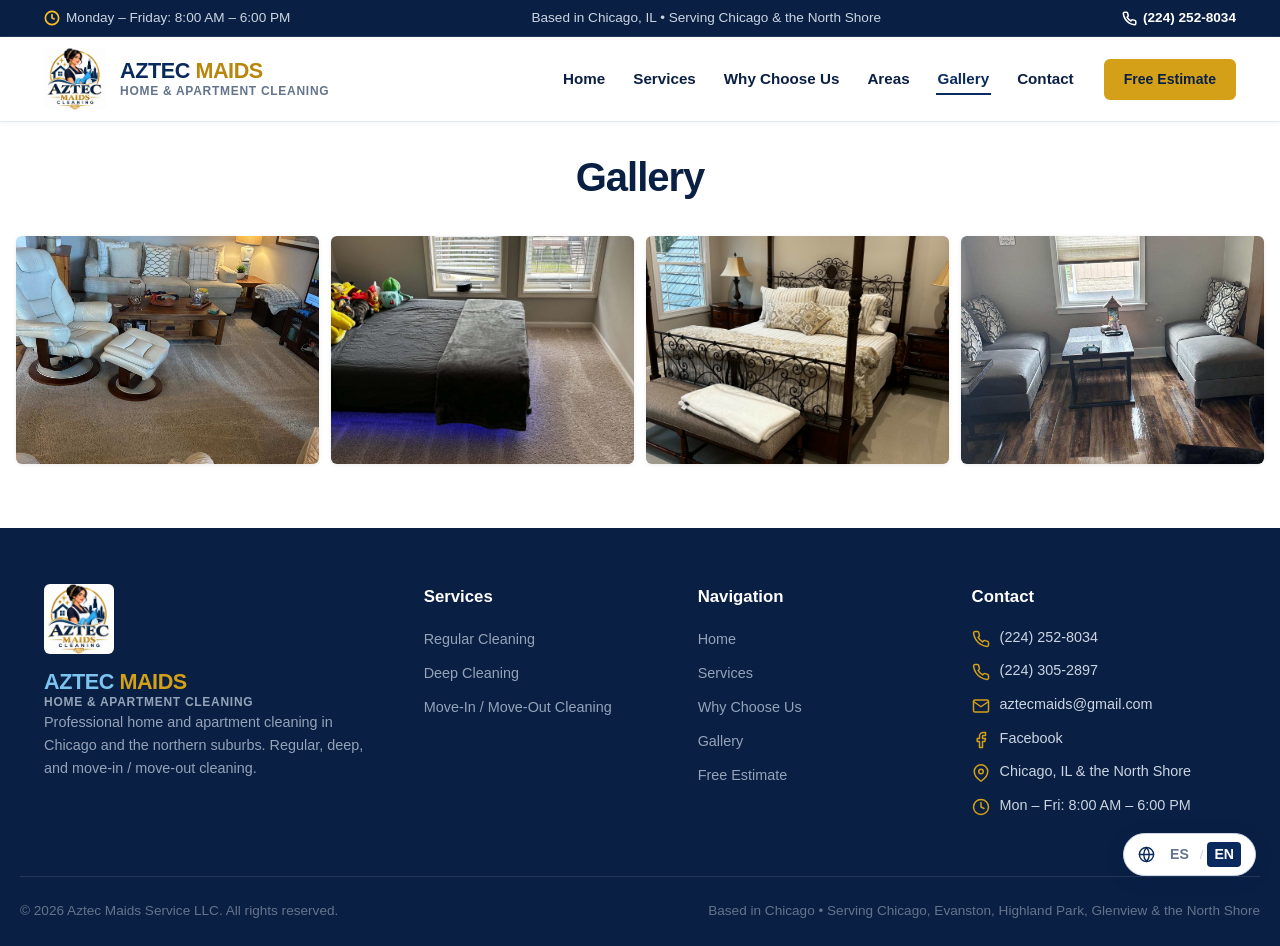
==== commit c165452b: "Revamp site with updated content, styles, and gallery" ====
--- a/gallery.html
+++ b/gallery.html
@@ -3,57 +3,49 @@
 <head>
   <meta charset="UTF-8">
   <meta name="viewport" content="width=device-width, initial-scale=1.0">
-  <title>Galería de Trabajos | Aztec Maids Service LLC | Limpieza Residencial en Chicago</title>
-  <meta name="description" content="Vea fotos reales de nuestros trabajos de limpieza residencial, departamentos, alfombras aspiradas y pisos abrillantados en Chicago, Evanston, Highland Park y Glenview.">
+  <title>Galería de Trabajos | Aztec Maids Service LLC | Limpieza en Chicago</title>
+  <meta name="description" content="Galería de trabajos de limpieza de casas y departamentos de Aztec Maids Service LLC en Chicago y North Shore.">
   <meta name="robots" content="index, follow">
   <meta name="author" content="Aztec Maids Service LLC">
-  <meta name="theme-color" content="#0c213d">
-  <link rel="canonical" href="https://kcuevas00.github.io/aztecmaids/gallery.html">
+  <meta name="theme-color" content="#0a1f44">
+  <link rel="canonical" href="https://aztecmaids.com/gallery.html">
   
   <!-- Favicon and App Icons -->
   <link rel="icon" type="image/jpeg" href="photos/logo.jpg">
-  <link rel="shortcut icon" type="image/jpeg" href="photos/logo.jpg">
   <link rel="apple-touch-icon" href="photos/logo.jpg">
   
   <!-- Social Share / Open Graph Previews -->
-  <meta property="og:title" content="Galería de Trabajos | Aztec Maids Service LLC">
-  <meta property="og:description" content="Fotos reales de nuestros trabajos de limpieza en Chicago, Evanston, Highland Park y Glenview.">
+  <meta property="og:title" content="Galería | Aztec Maids Service LLC">
+  <meta property="og:description" content="Trabajos de limpieza residencial en Chicago y North Shore.">
   <meta property="og:image" content="photos/preview.jpg">
-  <meta property="og:url" content="https://kcuevas00.github.io/aztecmaids/gallery.html">
+  <meta property="og:url" content="https://aztecmaids.com/gallery.html">
   <meta property="og:type" content="website">
   <meta name="twitter:card" content="summary_large_image">
   <meta name="twitter:image" content="photos/preview.jpg">
 
-  <link rel="stylesheet" href="styles.css?v=3.0">
+  <link rel="stylesheet" href="styles.css?v=2.3">
 </head>
 <body>
 
   <!-- Top Utility Bar -->
-  <aside class="top-bar" aria-label="Información de contacto rápido y zonas de servicio">
+  <aside class="top-bar" aria-label="Quick contact and service area">
     <div class="container top-bar-inner">
       <div class="top-bar-item top-bar-rating">
         <svg width="16" height="16" viewBox="0 0 24 24" fill="currentColor">
-          <path d="M12 2l3.09 6.26L22 9.27l-5 4.87 1.18 6.88L12 17.77l-6.18 3.25L7 14.14 2 9.27l6.91-1.01L12 2z"/>
+          <circle cx="12" cy="12" r="10" fill="none" stroke="currentColor" stroke-width="2.5"/><polyline points="12 6 12 12 16 14" fill="none" stroke="currentColor" stroke-width="2.5"/>
         </svg>
-        <span data-i18n="top_rating">5.0 en Reseñas de Google</span>
+        <span data-i18n="top_rating">Lunes a Viernes: 8:00 AM &ndash; 6:00 PM</span>
       </div>
       <div class="top-bar-item top-bar-location">
-        <span data-i18n="top_location">Atendiendo <strong>Chicago, Evanston, Highland Park y Glenview</strong></span>
+        <span data-i18n="top_location">Chicago, IL &bull; Atendiendo Chicago y North Shore</span>
       </div>
       <div class="top-bar-right">
-        <span class="top-hours" data-i18n="top_hours">Lun &ndash; Vie: 8:00 AM &ndash; 6:00 PM</span>
         <a href="tel:2242528034" class="top-phone-link">
           <svg width="15" height="15" viewBox="0 0 24 24" fill="none" stroke="currentColor" stroke-width="2.5" stroke-linecap="round" stroke-linejoin="round">
             <path d="M22 16.92v3a2 2 0 0 1-2.18 2 19.79 19.79 0 0 1-8.63-3.07 19.5 19.5 0 0 1-6-6 19.79 19.79 0 0 1-3.07-8.67A2 2 0 0 1 4.11 2h3a2 2 0 0 1 2 1.72 12.84 12.84 0 0 0 .7 2.81 2 2 0 0 1-.45 2.11L8.09 9.91a16 16 0 0 0 6 6l1.27-1.27a2 2 0 0 1 2.11-.45 12.84 12.84 0 0 0 2.81.7A2 2 0 0 1 22 16.92z"></path>
           </svg>
           (224) 252-8034
         </a>
-        <a href="tel:2243052897" class="top-phone-link">
-          <svg width="15" height="15" viewBox="0 0 24 24" fill="none" stroke="currentColor" stroke-width="2.5" stroke-linecap="round" stroke-linejoin="round">
-            <path d="M22 16.92v3a2 2 0 0 1-2.18 2 19.79 19.79 0 0 1-8.63-3.07 19.5 19.5 0 0 1-6-6 19.79 19.79 0 0 1-3.07-8.67A2 2 0 0 1 4.11 2h3a2 2 0 0 1 2 1.72 12.84 12.84 0 0 0 .7 2.81 2 2 0 0 1-.45 2.11L8.09 9.91a16 16 0 0 0 6 6l1.27-1.27a2 2 0 0 1 2.11-.45 12.84 12.84 0 0 0 2.81.7A2 2 0 0 1 22 16.92z"></path>
-          </svg>
-          (224) 305-2897
-        </a>
       </div>
     </div>
   </aside>
@@ -61,34 +53,33 @@
   <!-- Site Header -->
   <header class="site-header">
     <div class="container nav-container">
-      <a href="index.html" class="brand-logo" aria-label="Aztec Maids Service LLC Inicio">
-        <img src="photos/logo.jpg" alt="Aztec Maids Cleaning Logo" class="brand-logo-img">
+      <a href="index.html" class="brand-logo" aria-label="Aztec Maids Service LLC Homepage">
+        <img src="photos/logo.jpg" alt="Aztec Maids Service LLC Logo" class="brand-logo-img">
         <div class="brand-text">
           <span class="brand-name">
-            <span class="accent-blue">AZTEC</span> <span class="accent-gold">MAIDS</span>
+            <span class="accent-blue">AZTEC</span> <span class="accent-red">MAIDS</span>
           </span>
-          <span class="brand-tag" data-i18n="brand_tag">Limpieza Residencial y Departamentos</span>
+          <span class="brand-tag" data-i18n="brand_tag">Limpieza de Casas y Departamentos</span>
         </div>
       </a>
 
       <!-- Desktop & Mobile Nav -->
-      <nav class="main-nav" aria-label="Navegación principal">
+      <nav class="main-nav" aria-label="Main Navigation">
         <ul class="nav-list">
           <li><a href="index.html" class="nav-link" data-i18n="nav_home">Inicio</a></li>
           <li><a href="index.html#services" class="nav-link" data-i18n="nav_services">Servicios</a></li>
-          <li><a href="index.html#included" class="nav-link" data-i18n="nav_included">¿Qué Incluye?</a></li>
           <li><a href="index.html#why-us" class="nav-link" data-i18n="nav_why_us">¿Por Qué Nosotros?</a></li>
+          <li><a href="index.html#areas" class="nav-link" data-i18n="nav_areas">Áreas</a></li>
           <li><a href="gallery.html" class="nav-link active" data-i18n="nav_gallery">Galería</a></li>
-          <li><a href="index.html#reviews" class="nav-link" data-i18n="nav_reviews">Reseñas</a></li>
           <li><a href="index.html#estimate" class="nav-link" data-i18n="nav_contact">Contacto</a></li>
         </ul>
         <div class="nav-cta-wrap">
-          <a href="index.html#estimate" class="btn btn-gold btn-sm" data-i18n="btn_request_estimate">Estimado Gratis</a>
+          <a href="index.html#estimate" class="btn btn-red btn-sm" data-i18n="btn_request_estimate">Estimado Gratis</a>
         </div>
       </nav>
 
       <!-- Mobile Menu Toggle Button -->
-      <button class="mobile-toggle" aria-label="Abrir menú de navegación" aria-expanded="false">
+      <button class="mobile-toggle" aria-label="Toggle navigation menu" aria-expanded="false">
         <svg viewBox="0 0 24 24" fill="none" stroke="currentColor" stroke-width="2.5" stroke-linecap="round" stroke-linejoin="round">
           <line x1="3" y1="6" x2="21" y2="6"></line>
           <line x1="3" y1="12" x2="21" y2="12"></line>
@@ -100,113 +91,58 @@
 
   <main class="gallery-page-wrap">
     <div class="gallery-page-header">
-      <div class="badge-gold">
-        📸 Resultados Reales
-      </div>
-      <h1 data-i18n="gallery_title">Galería de Trabajos Realizados</h1>
-      <p style="color: #64748b; font-size: 1.05rem; max-width: 650px; margin: 0 auto;" data-i18n="gallery_lead">
-        Fotos reales de nuestros trabajos de limpieza en residencias y departamentos.
-      </p>
-    </div>
-
-    <!-- Gallery Stream with Real Aztec Maids Project Photos -->
-    <div class="container">
-      <div class="gallery-stream">
-        <!-- Photo 1: Living room carpet lines -->
-        <div class="gallery-photo-item" tabindex="0" role="button" aria-label="Ver aspirado de sala con líneas impecables">
-          <img src="photos/living-room-carpet.jpg" alt="Aspirado de sala con líneas impecables por Aztec Maids" loading="lazy">
-          <div class="gallery-caption-overlay">
-            <span data-i18n="gallery_item1">Aspirado de sala con líneas impecables</span>
-            <svg width="16" height="16" viewBox="0 0 24 24" fill="none" stroke="currentColor" stroke-width="2"><circle cx="11" cy="11" r="8"/><line x1="21" y1="21" x2="16.65" y2="16.65"/><line x1="11" y1="8" x2="11" y2="14"/><line x1="8" y1="11" x2="14" y2="11"/></svg>
-          </div>
-        </div>
-
-        <!-- Photo 2: Clean bedroom with vacuumed carpet -->
-        <div class="gallery-photo-item" tabindex="0" role="button" aria-label="Ver recámara ordenada y alfombra recién aspirada">
-          <img src="photos/bedroom-vacuumed.jpg" alt="Recámara ordenada y alfombra recién aspirada por Aztec Maids" loading="lazy">
-          <div class="gallery-caption-overlay">
-            <span data-i18n="gallery_item2">Recámara ordenada y alfombra recién aspirada</span>
-            <svg width="16" height="16" viewBox="0 0 24 24" fill="none" stroke="currentColor" stroke-width="2"><circle cx="11" cy="11" r="8"/><line x1="21" y1="21" x2="16.65" y2="16.65"/><line x1="11" y1="8" x2="11" y2="14"/><line x1="8" y1="11" x2="14" y2="11"/></svg>
-          </div>
-        </div>
-
-        <!-- Photo 3: Master bedroom styling -->
-        <div class="gallery-photo-item" tabindex="0" role="button" aria-label="Ver habitación principal estilizada y limpia">
-          <img src="photos/master-bedroom-styling.jpg" alt="Habitación principal estilizada y limpia por Aztec Maids" loading="lazy">
-          <div class="gallery-caption-overlay">
-            <span data-i18n="gallery_item3">Habitación principal estilizada y limpia</span>
-            <svg width="16" height="16" viewBox="0 0 24 24" fill="none" stroke="currentColor" stroke-width="2"><circle cx="11" cy="11" r="8"/><line x1="21" y1="21" x2="16.65" y2="16.65"/><line x1="11" y1="8" x2="11" y2="14"/><line x1="8" y1="11" x2="14" y2="11"/></svg>
-          </div>
-        </div>
-
-        <!-- Photo 4: Hardwood floors shine -->
-        <div class="gallery-photo-item" tabindex="0" role="button" aria-label="Ver pisos de madera abrillantados y libres de polvo">
-          <img src="photos/hardwood-floor-shine.jpg" alt="Pisos de madera abrillantados y libres de polvo por Aztec Maids" loading="lazy">
-          <div class="gallery-caption-overlay">
-            <span data-i18n="gallery_item4">Pisos de madera abrillantados y libres de polvo</span>
-            <svg width="16" height="16" viewBox="0 0 24 24" fill="none" stroke="currentColor" stroke-width="2"><circle cx="11" cy="11" r="8"/><line x1="21" y1="21" x2="16.65" y2="16.65"/><line x1="11" y1="8" x2="11" y2="14"/><line x1="8" y1="11" x2="14" y2="11"/></svg>
-          </div>
-        </div>
-      </div>
-
-      <!-- Quick CTA Banner in Gallery -->
-      <div style="margin-top: 56px; background-color: var(--navy-deep); color: #ffffff; padding: 40px 30px; border-radius: var(--radius-lg); border: 2px solid var(--gold-primary); text-align: center; box-shadow: var(--shadow-lg);">
-        <h3 style="color: #ffffff; font-size: 1.8rem; margin-bottom: 12px;">¿Le Gustaría Ver su Hogar Así de Limpio?</h3>
-        <p style="color: #cbd5e1; font-size: 1.05rem; max-width: 620px; margin: 0 auto 24px;">
-          Contáctenos hoy mismo para recibir una cotización sin costo para su casa o departamento en Chicago y alrededores.
-        </p>
-        <div style="display: flex; justify-content: center; gap: 14px; flex-wrap: wrap;">
-          <a href="index.html#estimate" class="btn btn-gold btn-lg" data-i18n="btn_request_estimate">Estimado Gratis</a>
-          <a href="tel:2242528034" class="btn btn-outline-white btn-lg">📞 (224) 252-8034</a>
-          <a href="tel:2243052897" class="btn btn-outline-white btn-lg">📞 (224) 305-2897</a>
-        </div>
-      </div>
-    </div>
-
-    <!-- Lightbox Modal for Full View -->
-    <div id="lightboxModal" class="lightbox-modal" role="dialog" aria-modal="true" aria-label="Visor de imagen de galería">
-      <button id="lightboxClose" class="lightbox-close" aria-label="Cerrar visor">&times;</button>
-      <button id="lightboxPrev" class="lightbox-btn-prev" aria-label="Foto anterior">&#10094;</button>
-      <button id="lightboxNext" class="lightbox-btn-next" aria-label="Foto siguiente">&#10095;</button>
-      <div class="lightbox-content">
-        <div class="lightbox-img-wrap">
-          <img id="lightboxImg" src="" alt="Vista ampliada de trabajo de limpieza Aztec Maids">
-        </div>
-      </div>
+      <h1 data-i18n="gallery_title">Galería de Trabajos</h1>
+    </div>
+
+    <!-- Edge-to-edge Images Taking Up The Page Left to Right Top to Bottom -->
+    <div class="gallery-stream">
+        <div class="gallery-photo-item">
+          <img src="photos/living-room-carpet.jpg" alt="Sala con alfombra limpia" loading="lazy">
+        </div>
+        <div class="gallery-photo-item">
+          <img src="photos/bedroom-vacuumed.jpg" alt="Recámara aspirada y ordenada" loading="lazy">
+        </div>
+        <div class="gallery-photo-item">
+          <img src="photos/master-bedroom-styling.jpg" alt="Recámara principal limpia y arreglada" loading="lazy">
+        </div>
+        <div class="gallery-photo-item">
+          <img src="photos/hardwood-floor-shine.jpg" alt="Piso de madera limpio y brillante" loading="lazy">
+        </div>
     </div>
   </main>
+
+  <!-- Clean Lightbox Modal -->
+  <div id="lightboxModal" class="lightbox-modal" role="dialog" aria-modal="true" aria-label="Image Preview">
+    <button id="lightboxClose" class="lightbox-close" aria-label="Close image preview">&times;</button>
+    <button id="lightboxPrev" class="lightbox-btn-prev" aria-label="Previous image">&#10094;</button>
+    <button id="lightboxNext" class="lightbox-btn-next" aria-label="Next image">&#10095;</button>
+    <div class="lightbox-content">
+      <div class="lightbox-img-wrap">
+        <img id="lightboxImg" src="" alt="Enlarged project view">
+      </div>
+    </div>
+  </div>
 
   <!-- Site Footer -->
   <footer class="site-footer">
     <div class="container footer-grid">
       <div class="footer-col footer-brand">
-        <img src="photos/logo.jpg" alt="Aztec Maids Cleaning Logo" class="footer-brand-logo">
+        <img src="photos/logo.jpg" alt="Aztec Maids Service LLC Logo" class="footer-brand-logo">
         <div class="brand-text">
           <span class="brand-name" style="color: #ffffff;">
-            <span class="accent-gold">AZTEC</span> MAIDS
+            <span class="accent-blue">AZTEC</span> <span class="accent-red">MAIDS</span>
           </span>
-          <span class="brand-tag" style="color: #d4a340;" data-i18n="brand_tag">Limpieza Residencial y Departamentos</span>
-        </div>
-        <p style="margin-top: 14px;" data-i18n="footer_desc">
-          Aztec Maids Service LLC: Servicios profesionales de limpieza residencial y de departamentos en Chicago, Evanston, Highland Park, Glenview y áreas vecinas.
-        </p>
-        <a href="https://www.facebook.com" target="_blank" rel="noopener" class="footer-social-link">
-          <svg width="16" height="16" viewBox="0 0 24 24" fill="currentColor">
-            <path d="M18 2h-3a5 5 0 0 0-5 5v3H7v4h3v8h4v-8h3l1-4h-4V7a1 1 0 0 1 1-1h3z"></path>
-          </svg>
-          Facebook: Aztec maids service
-        </a>
+          <span class="brand-tag" style="color: #94a3b8;" data-i18n="brand_tag">Limpieza de Casas y Departamentos</span>
+        </div>
+        <p data-i18n="footer_desc">Limpieza profesional de casas y departamentos en Chicago y los suburbios del norte. Limpieza regular, profunda y de mudanza.</p>
       </div>
 
       <div class="footer-col">
         <h4 data-i18n="footer_services_title">Servicios</h4>
         <ul class="footer-links">
-          <li><a href="index.html#services" data-i18n="svc1_title">Limpieza Regular</a></li>
-          <li><a href="index.html#services" data-i18n="svc2_title">Limpieza Profunda</a></li>
-          <li><a href="index.html#services" data-i18n="svc3_title">Limpieza de Mudanza</a></li>
-          <li><a href="index.html#services" data-i18n="svc4_title">Cocinas Impecables</a></li>
-          <li><a href="index.html#services" data-i18n="svc5_title">Baños Relucientes</a></li>
-          <li><a href="index.html#services" data-i18n="svc6_title">Pisos y Aspirado</a></li>
+          <li><a href="index.html#services" data-i18n="opt_regular">Limpieza Regular</a></li>
+          <li><a href="index.html#services" data-i18n="opt_deep">Limpieza Profunda</a></li>
+          <li><a href="index.html#services" data-i18n="opt_move">Limpieza de Mudanza</a></li>
         </ul>
       </div>
 
@@ -215,7 +151,6 @@
         <ul class="footer-links">
           <li><a href="index.html" data-i18n="nav_home">Inicio</a></li>
           <li><a href="index.html#services" data-i18n="nav_services">Servicios</a></li>
-          <li><a href="index.html#included" data-i18n="nav_included">¿Qué Incluye?</a></li>
           <li><a href="index.html#why-us" data-i18n="nav_why_us">¿Por Qué Nosotros?</a></li>
           <li><a href="gallery.html" data-i18n="nav_gallery">Galería</a></li>
           <li><a href="index.html#estimate" data-i18n="btn_request_estimate">Estimado Gratis</a></li>
@@ -244,6 +179,17 @@
           <a href="mailto:aztecmaids@gmail.com">aztecmaids@gmail.com</a>
         </div>
         <div class="footer-contact-item">
+          <svg viewBox="0 0 24 24" fill="none" stroke="currentColor" stroke-width="2" stroke-linecap="round" stroke-linejoin="round"><path d="M18 2h-3a5 5 0 0 0-5 5v3H7v4h3v8h4v-8h3l1-4h-4V7a1 1 0 0 1 1-1h3z"></path></svg>
+          <a href="https://www.facebook.com/profile.php?id=61595218521856" target="_blank" rel="noopener">Facebook</a>
+        </div>
+        <div class="footer-contact-item">
+          <svg viewBox="0 0 24 24" fill="none" stroke="currentColor" stroke-width="2" stroke-linecap="round" stroke-linejoin="round">
+            <path d="M21 10c0 7-9 13-9 13s-9-6-9-13a9 9 0 0 1 18 0z"></path>
+            <circle cx="12" cy="10" r="3"></circle>
+          </svg>
+          <span data-i18n="footer_area">Chicago, IL y North Shore</span>
+        </div>
+        <div class="footer-contact-item">
           <svg viewBox="0 0 24 24" fill="none" stroke="currentColor" stroke-width="2" stroke-linecap="round" stroke-linejoin="round">
             <circle cx="12" cy="12" r="10"></circle>
             <polyline points="12 6 12 12 16 14"></polyline>
@@ -255,24 +201,25 @@
 
     <div class="container footer-bottom">
       <p data-i18n="footer_copyright">&copy; 2026 Aztec Maids Service LLC. Todos los derechos reservados.</p>
-      <p data-i18n="footer_serving">Atendiendo con orgullo Chicago, Evanston, Highland Park, Glenview y el North Shore.</p>
+      <p data-i18n="footer_serving">Con base en Chicago &bull; Sirviendo a Chicago, Evanston, Highland Park, Glenview y North Shore</p>
     </div>
   </footer>
 
   <!-- Sticky Bottom Mobile Action Bar -->
-  <div class="mobile-sticky-bar" aria-label="Barra móvil de contacto rápido">
+  <div class="mobile-sticky-bar" aria-label="Quick mobile contact bar">
     <div class="mobile-sticky-inner">
-      <a href="tel:2242528034" class="btn btn-navy btn-sm">
+      <a href="tel:2242528034" class="btn btn-blue btn-sm">
         <svg width="15" height="15" viewBox="0 0 24 24" fill="none" stroke="currentColor" stroke-width="2.5" stroke-linecap="round" stroke-linejoin="round">
           <path d="M22 16.92v3a2 2 0 0 1-2.18 2 19.79 19.79 0 0 1-8.63-3.07 19.5 19.5 0 0 1-6-6 19.79 19.79 0 0 1-3.07-8.67A2 2 0 0 1 4.11 2h3a2 2 0 0 1 2 1.72 12.84 12.84 0 0 0 .7 2.81 2 2 0 0 1-.45 2.11L8.09 9.91a16 16 0 0 0 6 6l1.27-1.27a2 2 0 0 1 2.11-.45 12.84 12.84 0 0 0 2.81.7A2 2 0 0 1 22 16.92z"></path>
         </svg>
         <span data-i18n="sticky_call">Llamar</span>
       </a>
-      <a href="index.html#estimate" class="btn btn-gold btn-sm" data-i18n="sticky_estimate">Estimado</a>
+      <a href="sms:+12242528034" class="btn btn-outline btn-sm"><svg width="15" height="15" viewBox="0 0 24 24" fill="none" stroke="currentColor" stroke-width="2.5" stroke-linecap="round" stroke-linejoin="round"><path d="M21 15a2 2 0 0 1-2 2H7l-4 4V5a2 2 0 0 1 2-2h14a2 2 0 0 1 2 2z"></path></svg><span data-i18n="sticky_text">Texto</span></a>
+      <a href="index.html#estimate" class="btn btn-red btn-sm" data-i18n="sticky_estimate">Estimado Gratis</a>
     </div>
   </div>
 
-  <!-- Floating Language Toggle Button (Spanish / English) -->
+    <!-- Floating Language Toggle Button (Spanish Default) -->
   <button id="langToggle" class="floating-lang-btn" aria-label="Cambiar idioma a Inglés / Switch to English" title="Español / English">
     <svg class="lang-globe-icon" viewBox="0 0 24 24" fill="none" stroke="currentColor" stroke-width="2" stroke-linecap="round" stroke-linejoin="round">
       <circle cx="12" cy="12" r="10"></circle>
@@ -286,6 +233,6 @@
     </span>
   </button>
 
-  <script src="main.js?v=3.0"></script>
+  <script src="main.js?v=2.3"></script>
 </body>
 </html>
--- a/styles.css
+++ b/styles.css
@@ -1,55 +1,44 @@
 /* ==========================================================================
-   AZTEC MAIDS SERVICE LLC - LUXURY & RESIDENTIAL CLEANING
-   High-Performance Stylesheet | Aztec Navy & Gold Brand Palette
-   Inspired by the Aztec Maids Cleaning Logo: Deep Navy, Aztec Sun Gold, Clean Cyan
+   AZTEC MAIDS SERVICE LLC - RESIDENTIAL CLEANING
+   Clean White Theme | No-Bloat High-Performance Stylesheet
+   Color Accents: Red (Estimates/CTAs), Blue (Structure/Trust), Green (Checkmarks/Ratings)
    ========================================================================== */
 
 :root {
-  /* Brand Palette (Aztec Midnight Navy & Aztec Sun Gold) */
-  --navy-deep: #081628;
-  --navy-dark: #0c213d;
-  --navy-primary: #102a4e;
-  --navy-hover: #163663;
-  --navy-light: #f0f4f9;
-
-  --gold-primary: #d4a340;
-  --gold-hover: #b88628;
-  --gold-dark: #996c16;
-  --gold-light: #fdf8ed;
-  --gold-border: #f1d89b;
-  --gold-glow: rgba(212, 163, 64, 0.35);
-
-  --cyan-primary: #0284c7;
-  --cyan-hover: #0369a1;
-  --cyan-light: #e0f2fe;
-
-  --green-primary: #16a34a;
-  --green-hover: #15803d;
-  --green-light: #f0fdf4;
-
-  /* Theme Surfaces & Layout */
+  /* Core White Theme Colors */
   --bg-page: #ffffff;
   --bg-subtle: #f8fafc;
   --bg-card: #ffffff;
   --border-light: #e2e8f0;
   --border-strong: #cbd5e1;
-
-  /* Typography Colors */
-  --text-main: #0f172a;
+  
+  /* Text */
+  --text-main: #0a1f44;
   --text-muted: #475569;
   --text-light: #64748b;
   --text-white: #ffffff;
-  --text-gold: #c28e28;
-
-  /* Spacing & Radii */
+  
+  /* Brand Accents (Red, Blue, Green from Logo) */
+  --red-primary: #d4a017;
+  --red-hover: #b8860b;
+  --red-light: #fdf6e3;
+  
+  --blue-primary: #0a2a5e;
+  --blue-hover: #08204a;
+  --blue-light: #eef3fb;
+  
+  --green-primary: #4aa3e0;
+  --green-hover: #2f86c4;
+  --green-light: #eef7fd;
+  
+  /* Layout & Spacing */
   --container-max: 1240px;
-  --radius-sm: 8px;
-  --radius-md: 12px;
-  --radius-lg: 16px;
-  --shadow-sm: 0 1px 3px rgba(12, 33, 61, 0.08);
-  --shadow-md: 0 6px 18px rgba(12, 33, 61, 0.08);
-  --shadow-lg: 0 12px 30px rgba(12, 33, 61, 0.14);
-  --shadow-gold: 0 8px 24px rgba(212, 163, 64, 0.28);
+  --radius-sm: 6px;
+  --radius-md: 10px;
+  --radius-lg: 14px;
+  --shadow-sm: 0 1px 3px rgba(0, 0, 0, 0.08);
+  --shadow-md: 0 4px 12px rgba(10, 31, 68, 0.08);
+  --shadow-lg: 0 10px 25px rgba(10, 31, 68, 0.12);
   --transition: all 0.25s ease-in-out;
 }
 
@@ -103,19 +92,18 @@
   padding-right: 24px;
 }
 
-/* Aztec Greca Geometric Border Pattern Accent */
-.aztec-divider {
-  height: 6px;
+/* Full Width Fluid Container */
+.container-fluid {
   width: 100%;
-  background: linear-gradient(90deg, 
-    var(--navy-primary) 0%, 
-    var(--gold-primary) 25%, 
-    var(--cyan-primary) 50%, 
-    var(--gold-primary) 75%, 
-    var(--navy-primary) 100%);
-}
-
-/* Typography */
+  padding-left: 16px;
+  padding-right: 16px;
+  margin-left: auto;
+  margin-right: auto;
+}
+
+/* ==========================================================================
+   DIRECT HEADERS (NO PILLS, NO WEIRD DASH SUBTEXTS)
+   ========================================================================== */
 h1 {
   font-size: 2.85rem;
   font-weight: 800;
@@ -140,7 +128,7 @@
 }
 
 .section-head {
-  margin-bottom: 38px;
+  margin-bottom: 36px;
 }
 
 .section-head.text-center {
@@ -150,7 +138,7 @@
 .section-head p {
   font-size: 1.1rem;
   color: var(--text-muted);
-  max-width: 720px;
+  max-width: 680px;
 }
 
 .section-head.text-center p {
@@ -158,24 +146,9 @@
   margin-right: auto;
 }
 
-/* Badges */
-.badge-gold {
-  display: inline-flex;
-  align-items: center;
-  gap: 6px;
-  background-color: var(--gold-light);
-  color: var(--gold-dark);
-  border: 1px solid var(--gold-border);
-  padding: 6px 14px;
-  border-radius: 9999px;
-  font-size: 0.85rem;
-  font-weight: 700;
-  letter-spacing: 0.02em;
-  text-transform: uppercase;
-  margin-bottom: 14px;
-}
-
-/* Buttons */
+/* ==========================================================================
+   BUTTONS (RED FOR ESTIMATES, BLUE FOR SECONDARY)
+   ========================================================================== */
 .btn {
   display: inline-flex;
   align-items: center;
@@ -192,50 +165,30 @@
   white-space: nowrap;
 }
 
-/* Aztec Gold Primary CTA Button */
-.btn-gold,
-.btn-red { /* Kept as alias for zero-breakage */
-  background: linear-gradient(135deg, #d4a340 0%, #c18f2c 100%);
-  color: #0b1c33;
-  border-color: #d4a340;
-  font-weight: 800;
-  box-shadow: 0 4px 14px var(--gold-glow);
-}
-.btn-gold:hover,
+/* Red Free Estimate Button */
+.btn-red {
+  background-color: var(--red-primary);
+  color: var(--text-white);
+  border-color: var(--red-primary);
+}
 .btn-red:hover {
-  background: linear-gradient(135deg, #e2b24d 0%, #d4a340 100%);
-  border-color: #e2b24d;
-  color: #050d18;
+  background-color: var(--red-hover);
+  border-color: var(--red-hover);
   transform: translateY(-2px);
-  box-shadow: 0 6px 20px rgba(212, 163, 64, 0.45);
-}
-
-/* Navy Secondary Button */
-.btn-blue,
-.btn-navy {
-  background-color: var(--navy-primary);
+  box-shadow: 0 4px 14px rgba(212, 160, 23, 0.35);
+}
+
+/* Secondary Blue Call Button */
+.btn-blue {
+  background-color: var(--blue-primary);
   color: var(--text-white);
-  border-color: var(--navy-primary);
-}
-.btn-blue:hover,
-.btn-navy:hover {
-  background-color: var(--navy-hover);
-  border-color: var(--navy-hover);
-  color: #ffffff;
+  border-color: var(--blue-primary);
+}
+.btn-blue:hover {
+  background-color: var(--blue-hover);
+  border-color: var(--blue-hover);
   transform: translateY(-2px);
-  box-shadow: 0 6px 18px rgba(16, 42, 78, 0.35);
-}
-
-/* Clean Cyan Accent Button */
-.btn-cyan {
-  background-color: var(--cyan-primary);
-  color: #ffffff;
-  border-color: var(--cyan-primary);
-}
-.btn-cyan:hover {
-  background-color: var(--cyan-hover);
-  border-color: var(--cyan-hover);
-  transform: translateY(-2px);
+  box-shadow: 0 4px 14px rgba(10, 42, 94, 0.3);
 }
 
 .btn-outline {
@@ -248,35 +201,25 @@
   border-color: var(--text-main);
 }
 
-.btn-outline-white {
-  background-color: rgba(255, 255, 255, 0.08);
-  color: #ffffff;
-  border-color: rgba(255, 255, 255, 0.3);
-}
-.btn-outline-white:hover {
-  background-color: rgba(255, 255, 255, 0.18);
-  border-color: #ffffff;
-}
-
 .btn-sm {
   padding: 8px 18px;
   font-size: 0.88rem;
 }
 
 .btn-lg {
-  padding: 14px 30px;
+  padding: 14px 32px;
   font-size: 1.05rem;
 }
 
 /* ==========================================================================
-   TOP BAR (RATINGS, DUAL PHONES, WORKING HOURS)
+   TOP BAR (SERVICE AREA, RATINGS, DIRECT PHONE)
    ========================================================================== */
 .top-bar {
-  background-color: var(--navy-deep);
-  color: #e2e8f0;
-  font-size: 0.84rem;
+  background-color: #0a1f44;
+  color: #f1f5f9;
+  font-size: 0.85rem;
   padding: 8px 0;
-  border-bottom: 1px solid rgba(212, 163, 64, 0.2);
+  border-bottom: 1px solid rgba(255, 255, 255, 0.1);
 }
 
 .top-bar-inner {
@@ -297,7 +240,7 @@
   display: flex;
   align-items: center;
   gap: 6px;
-  color: var(--gold-primary);
+  color: #fbbf24;
   font-weight: 700;
 }
 
@@ -310,10 +253,6 @@
   color: #cbd5e1;
 }
 
-.top-bar-location strong {
-  color: #ffffff;
-}
-
 .top-bar-right {
   display: flex;
   align-items: center;
@@ -326,18 +265,9 @@
   display: flex;
   align-items: center;
   gap: 6px;
-  transition: var(--transition);
 }
 .top-phone-link:hover {
-  color: var(--gold-primary);
-}
-
-.top-hours {
-  color: #94a3b8;
-  font-size: 0.8rem;
-  display: flex;
-  align-items: center;
-  gap: 5px;
+  color: #9ec5f5;
 }
 
 /* ==========================================================================
@@ -349,15 +279,15 @@
   position: sticky;
   top: 0;
   z-index: 100;
-  box-shadow: 0 2px 8px rgba(12, 33, 61, 0.06);
+  box-shadow: 0 1px 5px rgba(0, 0, 0, 0.05);
 }
 
 .nav-container {
   display: flex;
   align-items: center;
   justify-content: space-between;
-  height: 86px;
-  gap: 20px;
+  height: 84px;
+  gap: 24px;
 }
 
 /* Brand Logo */
@@ -369,13 +299,10 @@
 }
 
 .brand-logo-img {
-  height: 64px;
+  height: 62px;
   width: auto;
   object-fit: contain;
-  border-radius: 50%;
-  box-shadow: 0 2px 8px rgba(0, 0, 0, 0.12);
-  border: 2px solid var(--gold-primary);
-  background-color: #ffffff;
+  border-radius: var(--radius-sm);
 }
 
 .brand-text {
@@ -388,18 +315,18 @@
   font-weight: 900;
   letter-spacing: -0.02em;
   line-height: 1.1;
-  color: var(--navy-dark);
-}
-
-.brand-name .accent-gold { color: var(--gold-primary); }
-.brand-name .accent-blue { color: var(--navy-primary); }
-.brand-name .accent-red { color: var(--gold-primary); } /* Graceful fallback */
+  color: #0a1f44;
+}
+
+.brand-name .accent-red { color: var(--red-primary); }
+.brand-name .accent-blue { color: var(--blue-primary); }
+.brand-name .accent-green { color: var(--green-primary); }
 
 .brand-tag {
-  font-size: 0.74rem;
+  font-size: 0.75rem;
   font-weight: 700;
   color: var(--text-light);
-  letter-spacing: 0.08em;
+  letter-spacing: 0.06em;
   text-transform: uppercase;
 }
 
@@ -413,7 +340,7 @@
 .nav-list {
   display: flex;
   align-items: center;
-  gap: 22px;
+  gap: 24px;
   list-style: none;
 }
 
@@ -428,14 +355,14 @@
 
 .nav-link:hover,
 .nav-link.active {
-  color: var(--navy-primary);
-  border-bottom-color: var(--gold-primary);
+  color: var(--blue-primary);
+  border-bottom-color: var(--blue-primary);
 }
 
 .nav-cta-wrap {
   display: flex;
   align-items: center;
-  gap: 10px;
+  gap: 12px;
 }
 
 /* Mobile Toggle */
@@ -445,7 +372,7 @@
   border: none;
   cursor: pointer;
   padding: 8px;
-  color: var(--navy-dark);
+  color: var(--text-main);
 }
 .mobile-toggle svg {
   width: 28px;
@@ -453,74 +380,88 @@
 }
 
 /* ==========================================================================
-   HERO SECTION (MIDNIGHT NAVY CANVAS + REAL CLIENT WORK SLIDER)
+   HERO SECTION (DARK CINEMATIC CANVAS + FULLY VISIBLE PHOTO SLIDER)
    ========================================================================== */
 .hero-section {
   position: relative;
-  padding: 68px 0 76px;
-  background-color: var(--navy-deep);
+  padding: 72px 0 80px;
+  background-color: #071633;
   background-image: 
-    radial-gradient(circle at 85% 20%, rgba(212, 163, 64, 0.12) 0%, transparent 45%),
-    radial-gradient(circle at 15% 85%, rgba(2, 132, 199, 0.12) 0%, transparent 45%),
-    linear-gradient(180deg, #081628 0%, #0d2340 100%);
+    linear-gradient(90deg, rgba(7, 22, 51, 0.94) 0%, rgba(7, 22, 51, 0.84) 50%, rgba(7, 22, 51, 0.66) 100%),
+    url('photos/hardwood-floor-shine.jpg');
+  background-size: cover;
+  background-position: center;
   color: #ffffff;
-  border-bottom: 3px solid var(--gold-primary);
+  border-bottom: 1px solid rgba(255, 255, 255, 0.1);
   overflow: hidden;
+}
+
+/* Ambient luminous glow accents */
+.hero-section::before {
+  content: "";
+  position: absolute;
+  top: -100px;
+  right: -60px;
+  width: 650px;
+  height: 650px;
+  border-radius: 50%;
+  background: radial-gradient(circle, rgba(10, 42, 94, 0.22) 0%, rgba(212, 160, 23, 0.08) 50%, transparent 70%);
+  pointer-events: none;
+  z-index: 0;
+}
+
+.hero-section::after {
+  content: "";
+  position: absolute;
+  bottom: -40px;
+  left: 2%;
+  width: 500px;
+  height: 280px;
+  background: radial-gradient(ellipse at bottom left, rgba(74, 163, 224, 0.12) 0%, transparent 65%);
+  pointer-events: none;
+  z-index: 0;
 }
 
 .hero-grid {
   position: relative;
   z-index: 1;
   display: grid;
-  grid-template-columns: 1.05fr 0.95fr;
-  gap: 48px;
+  grid-template-columns: 1fr 1.05fr;
+  gap: 52px;
   align-items: center;
 }
 
 .hero-content h1 {
   font-size: 2.75rem;
   line-height: 1.18;
-  margin-bottom: 20px;
+  margin-bottom: 22px;
   color: #ffffff;
-  text-shadow: 0 2px 12px rgba(0, 0, 0, 0.4);
-}
-
-.hero-content h1 span.gold-text {
-  color: var(--gold-primary);
-  background: linear-gradient(135deg, #ffd782 0%, #d4a340 100%);
-  -webkit-background-clip: text;
-  -webkit-text-fill-color: transparent;
+  text-shadow: 0 2px 10px rgba(0, 0, 0, 0.5);
 }
 
 .hero-lead {
-  font-size: 1.15rem;
+  font-size: 1.16rem;
   line-height: 1.65;
   color: #cbd5e1;
-  margin-bottom: 30px;
+  margin-bottom: 32px;
+  text-shadow: 0 1px 4px rgba(0, 0, 0, 0.3);
 }
 
 .hero-actions {
   display: flex;
   align-items: center;
-  gap: 14px;
+  gap: 16px;
   flex-wrap: wrap;
-  margin-bottom: 34px;
-}
-
-.hero-phone-group {
-  display: flex;
-  align-items: center;
-  gap: 10px;
+  margin-bottom: 36px;
+}
+
+.hero-features {
+  display: flex;
+  align-items: center;
+  gap: 24px;
   flex-wrap: wrap;
-}
-
-.hero-features {
-  display: flex;
-  align-items: center;
-  gap: 22px;
-  flex-wrap: wrap;
-  padding-top: 22px;
-  border-top: 1px solid rgba(255, 255, 255, 0.14);
+  padding-top: 24px;
+  border-top: 1px solid rgba(255, 255, 255, 0.15);
 }
 
 .hero-feature-item {
@@ -533,9 +474,9 @@
   width: 24px;
   height: 24px;
   border-radius: 50%;
-  background-color: rgba(212, 163, 64, 0.2);
-  color: var(--gold-primary);
-  border: 1px solid var(--gold-primary);
+  background-color: rgba(74, 163, 224, 0.25);
+  color: #7cc4f0;
+  border: 1px solid rgba(124, 196, 240, 0.4);
   display: flex;
   align-items: center;
   justify-content: center;
@@ -552,20 +493,21 @@
   color: #ffffff;
 }
 
-/* Big Hero Photo Slider Frame */
+/* Big Hero Slider Frame (Illuminated & Fully Visible Work Photo) */
 .hero-slider-wrap {
   position: relative;
   width: 100%;
-  height: 540px;
+  height: 560px;
   border-radius: var(--radius-lg);
   overflow: hidden;
-  background-color: var(--navy-dark);
+  background-color: #0a1f44;
   box-shadow: 
     0 24px 50px -10px rgba(0, 0, 0, 0.7),
-    0 0 0 2px var(--gold-primary),
-    0 0 30px rgba(212, 163, 64, 0.25);
-}
-
+    0 0 0 1px rgba(255, 255, 255, 0.18),
+    0 0 24px rgba(74, 163, 224, 0.2);
+}
+
+/* 3-Color brand accent stripe at the top edge of the slider frame */
 .hero-slider-wrap::before {
   content: "";
   position: absolute;
@@ -573,7 +515,7 @@
   left: 0;
   right: 0;
   height: 4px;
-  background: linear-gradient(90deg, var(--gold-primary) 0%, var(--cyan-primary) 50%, var(--gold-primary) 100%);
+  background: linear-gradient(90deg, var(--blue-primary) 0%, var(--red-primary) 50%, var(--green-primary) 100%);
   z-index: 12;
 }
 
@@ -589,7 +531,7 @@
   width: 100%;
   height: 100%;
   position: relative;
-  background-color: #0f172a;
+  background-color: #0a1f44;
 }
 
 .hero-slide img {
@@ -597,26 +539,6 @@
   height: 100%;
   object-fit: cover;
   object-position: center;
-}
-
-.hero-slide-caption {
-  position: absolute;
-  bottom: 0;
-  left: 0;
-  right: 0;
-  padding: 30px 20px 18px;
-  background: linear-gradient(0deg, rgba(8, 22, 40, 0.92) 0%, rgba(8, 22, 40, 0.5) 60%, transparent 100%);
-  color: #ffffff;
-  font-size: 0.92rem;
-  font-weight: 700;
-  display: flex;
-  align-items: center;
-  gap: 8px;
-  z-index: 2;
-}
-.hero-slide-caption svg {
-  color: var(--gold-primary);
-  flex-shrink: 0;
 }
 
 /* Slider Controls */
@@ -627,9 +549,9 @@
   width: 44px;
   height: 44px;
   border-radius: 50%;
-  background-color: rgba(8, 22, 40, 0.75);
-  border: 1px solid rgba(212, 163, 64, 0.5);
-  color: var(--gold-primary);
+  background-color: rgba(10, 31, 68, 0.7);
+  border: 1px solid rgba(255, 255, 255, 0.35);
+  color: #ffffff;
   display: flex;
   align-items: center;
   justify-content: center;
@@ -637,28 +559,25 @@
   z-index: 10;
   transition: var(--transition);
   backdrop-filter: blur(4px);
-  font-size: 1.2rem;
 }
 .slider-arrow:hover {
-  background-color: var(--gold-primary);
-  color: #081628;
-  border-color: var(--gold-primary);
+  background-color: var(--red-primary);
+  border-color: var(--red-primary);
 }
 .slider-arrow.prev { left: 16px; }
 .slider-arrow.next { right: 16px; }
 
 .slider-dots {
   position: absolute;
-  bottom: 14px;
+  bottom: 16px;
   left: 50%;
   transform: translateX(-50%);
   display: flex;
   gap: 8px;
   z-index: 10;
-  background-color: rgba(8, 22, 40, 0.65);
-  padding: 5px 12px;
+  background-color: rgba(10, 31, 68, 0.5);
+  padding: 6px 12px;
   border-radius: 20px;
-  border: 1px solid rgba(212, 163, 64, 0.3);
   backdrop-filter: blur(4px);
 }
 
@@ -666,22 +585,22 @@
   width: 10px;
   height: 10px;
   border-radius: 50%;
-  background-color: rgba(255, 255, 255, 0.4);
+  background-color: rgba(255, 255, 255, 0.5);
   border: none;
   cursor: pointer;
   transition: var(--transition);
 }
 
 .slider-dot.active {
-  background-color: var(--gold-primary);
+  background-color: var(--red-primary);
   transform: scale(1.3);
 }
 
 /* ==========================================================================
-   SERVICES SECTION (6 CARDS FOR AZTEC MAIDS)
+   SERVICES SECTION (6 GRID CARDS GUIDED BY USER SCREENSHOT)
    ========================================================================== */
 .services-section {
-  padding: 78px 0;
+  padding: 76px 0;
   background-color: #ffffff;
   border-bottom: 1px solid var(--border-light);
 }
@@ -701,49 +620,32 @@
   flex-direction: column;
   box-shadow: var(--shadow-sm);
   transition: var(--transition);
-  position: relative;
-  overflow: hidden;
-}
-
-.service-card::before {
-  content: "";
-  position: absolute;
-  top: 0;
-  left: 0;
-  right: 0;
-  height: 3px;
-  background-color: transparent;
-  transition: var(--transition);
 }
 
 .service-card:hover {
-  border-color: var(--gold-border);
+  border-color: var(--border-strong);
   box-shadow: var(--shadow-md);
-  transform: translateY(-4px);
-}
-
-.service-card:hover::before {
-  background: linear-gradient(90deg, var(--gold-primary), var(--cyan-primary));
+  transform: translateY(-3px);
 }
 
 .service-icon-box {
-  width: 54px;
-  height: 54px;
+  width: 52px;
+  height: 52px;
   border-radius: var(--radius-sm);
-  background-color: var(--navy-light);
-  border: 1px solid #dbeafe;
+  background-color: var(--bg-subtle);
+  border: 1px solid var(--border-light);
   display: flex;
   align-items: center;
   justify-content: center;
   margin-bottom: 20px;
-  color: var(--navy-primary);
+  color: var(--text-main);
   transition: var(--transition);
 }
 
 .service-card:hover .service-icon-box {
-  background-color: var(--gold-light);
-  color: var(--gold-dark);
-  border-color: var(--gold-border);
+  background-color: var(--blue-light);
+  color: var(--blue-primary);
+  border-color: #bfd0ee;
 }
 
 .service-icon-box svg {
@@ -753,15 +655,13 @@
 
 .service-card h3 {
   margin-bottom: 12px;
-  font-size: 1.25rem;
-  color: var(--navy-dark);
 }
 
 .service-card p {
   color: var(--text-muted);
   font-size: 0.95rem;
-  line-height: 1.58;
-  margin-bottom: 22px;
+  line-height: 1.55;
+  margin-bottom: 24px;
   flex-grow: 1;
 }
 
@@ -774,93 +674,14 @@
 }
 
 /* ==========================================================================
-   WHAT'S INCLUDED CHECKLIST STRIP (ROOM BY ROOM)
-   ========================================================================== */
-.checklist-section {
-  padding: 68px 0;
-  background-color: var(--bg-subtle);
-  border-bottom: 1px solid var(--border-light);
-}
-
-.checklist-grid {
-  display: grid;
-  grid-template-columns: repeat(4, 1fr);
-  gap: 22px;
-}
-
-.checklist-card {
-  background-color: #ffffff;
-  border: 1px solid var(--border-light);
-  border-radius: var(--radius-md);
-  padding: 24px 20px;
-  box-shadow: var(--shadow-sm);
-}
-
-.checklist-card-header {
-  display: flex;
-  align-items: center;
-  gap: 12px;
-  margin-bottom: 16px;
-  padding-bottom: 12px;
-  border-bottom: 1px solid var(--border-light);
-}
-
-.checklist-icon {
-  width: 40px;
-  height: 40px;
-  border-radius: 8px;
-  background-color: var(--gold-light);
-  color: var(--gold-dark);
-  display: flex;
-  align-items: center;
-  justify-content: center;
-  flex-shrink: 0;
-}
-.checklist-icon svg {
-  width: 22px;
-  height: 22px;
-}
-
-.checklist-card h4 {
-  font-size: 1.1rem;
-  font-weight: 800;
-  color: var(--navy-dark);
-}
-
-.checklist-items {
-  list-style: none;
-  display: flex;
-  flex-direction: column;
-  gap: 10px;
-}
-
-.checklist-items li {
-  font-size: 0.9rem;
-  color: var(--text-muted);
-  display: flex;
-  align-items: flex-start;
-  gap: 8px;
-  line-height: 1.45;
-}
-
-.checklist-items li svg {
-  width: 16px;
-  height: 16px;
-  color: var(--green-primary);
-  flex-shrink: 0;
-  margin-top: 2px;
-}
-
-/* ==========================================================================
-   WHY CHOOSE US SECTION (RICH MIDNIGHT NAVY CANVAS + STAT CARDS)
+   WHY CHOOSE US SECTION (BLACK BACKGROUND WITH WHITE SQUARES)
    ========================================================================== */
 .why-section {
   padding: 84px 0;
-  background-color: var(--navy-deep);
+  background-color: #0a1f44;
   color: #ffffff;
-  border-top: 1px solid rgba(212, 163, 64, 0.2);
-  border-bottom: 1px solid rgba(212, 163, 64, 0.2);
-  position: relative;
+  border-top: 1px solid #1e293b;
+  border-bottom: 1px solid #1e293b;
 }
 
 .why-section h2 {
@@ -868,7 +689,7 @@
 }
 
 .why-section .why-content > p {
-  color: #cbd5e1;
+  color: #e2e8f0;
   font-size: 1.08rem;
 }
 
@@ -886,6 +707,7 @@
   margin-top: 28px;
 }
 
+/* White Squares with Black Text */
 .why-item {
   display: flex;
   align-items: flex-start;
@@ -894,22 +716,23 @@
   padding: 20px 22px;
   border-radius: var(--radius-md);
   border: 1px solid #e2e8f0;
-  box-shadow: 0 4px 16px rgba(0, 0, 0, 0.35);
+  box-shadow: 0 4px 16px rgba(0, 0, 0, 0.4);
   transition: var(--transition);
 }
 
 .why-item:hover {
   transform: translateX(4px);
-  border-color: var(--gold-primary);
-}
-
+  box-shadow: 0 6px 20px rgba(0, 0, 0, 0.6);
+}
+
+/* Accents Changed to Blue */
 .why-bullet-icon {
-  width: 38px;
-  height: 38px;
+  width: 34px;
+  height: 34px;
   border-radius: 50%;
-  background-color: var(--gold-light);
-  color: var(--gold-dark);
-  border: 1px solid var(--gold-border);
+  background-color: #eef3fb;
+  color: var(--blue-primary);
+  border: 1px solid #bfd0ee;
   display: flex;
   align-items: center;
   justify-content: center;
@@ -917,30 +740,31 @@
   margin-top: 2px;
 }
 .why-bullet-icon svg {
-  width: 20px;
-  height: 20px;
-}
-
+  width: 18px;
+  height: 18px;
+}
+
+/* Black Text inside White Squares */
 .why-item-content h4 {
   font-size: 1.05rem;
   font-weight: 800;
-  color: var(--navy-dark);
+  color: #000000;
   margin-bottom: 4px;
 }
 
 .why-item-content p {
   font-size: 0.92rem;
-  color: #334155;
+  color: #1e293b;
   line-height: 1.5;
 }
 
-/* Right Media Card */
+/* Right Media Card (White Square) */
 .why-media-card {
   background-color: #ffffff;
-  border: 2px solid var(--gold-border);
+  border: 1px solid #e2e8f0;
   border-radius: var(--radius-lg);
   padding: 24px;
-  box-shadow: 0 16px 36px rgba(0, 0, 0, 0.5);
+  box-shadow: 0 16px 36px rgba(0, 0, 0, 0.6);
 }
 
 .why-media-box {
@@ -948,7 +772,7 @@
   height: 290px;
   border-radius: var(--radius-md);
   overflow: hidden;
-  background-color: var(--navy-dark);
+  background-color: #0a1f44;
   margin-bottom: 20px;
   border: 1px solid #e2e8f0;
 }
@@ -972,10 +796,11 @@
   border: 1px solid #e2e8f0;
 }
 
+/* Stat Letters/Numbers Changed to Red */
 .why-stat-num {
   font-size: 1.6rem;
   font-weight: 900;
-  color: var(--gold-primary);
+  color: var(--red-primary);
   line-height: 1.1;
   display: block;
 }
@@ -983,47 +808,47 @@
 .why-stat-label {
   font-size: 0.78rem;
   font-weight: 700;
-  color: var(--navy-dark);
+  color: #0a1f44;
 }
 
 /* ==========================================================================
-   SERVICE AREAS STRIP
+   BRANDS & TRUST STRIP (NO UNVERIFIED CERTS OR GUARANTEES)
    ========================================================================== */
-.areas-strip {
-  padding: 38px 0;
+.trust-strip {
+  padding: 36px 0;
   background-color: #ffffff;
   border-bottom: 1px solid var(--border-light);
 }
 
-.areas-strip-inner {
+.trust-strip-inner {
   display: flex;
   align-items: center;
   justify-content: space-around;
   flex-wrap: wrap;
-  gap: 20px;
-}
-
-.area-badge {
+  gap: 24px;
+}
+
+.trust-badge {
   display: flex;
   align-items: center;
   gap: 10px;
-  color: var(--navy-dark);
-  font-weight: 800;
-  font-size: 1.05rem;
-}
-
-.area-badge svg {
+  color: #334155;
+  font-weight: 700;
+  font-size: 0.95rem;
+}
+
+.trust-badge svg {
   width: 24px;
   height: 24px;
-  color: var(--gold-primary);
+  color: var(--blue-primary);
 }
 
 /* ==========================================================================
-   CUSTOMER REVIEWS SECTION
+   CUSTOMER REVIEWS SECTION (WITH GOOGLE BADGE)
    ========================================================================== */
 .reviews-section {
   padding: 76px 0;
-  background-color: var(--bg-subtle);
+  background-color: #ffffff;
   border-bottom: 1px solid var(--border-light);
 }
 
@@ -1062,7 +887,7 @@
 }
 
 .google-stars {
-  color: var(--gold-primary);
+  color: #fbbf24;
   letter-spacing: 1px;
   font-size: 0.95rem;
 }
@@ -1074,20 +899,19 @@
 }
 
 .review-card {
-  background-color: #ffffff;
+  background-color: var(--bg-subtle);
   border: 1px solid var(--border-light);
   border-radius: var(--radius-md);
   padding: 28px;
   display: flex;
   flex-direction: column;
   transition: var(--transition);
+}
+
+.review-card:hover {
+  transform: translateY(-2px);
   box-shadow: var(--shadow-sm);
-}
-
-.review-card:hover {
-  transform: translateY(-3px);
-  box-shadow: var(--shadow-md);
-  border-color: var(--gold-border);
+  border-color: var(--border-strong);
 }
 
 .review-card-top {
@@ -1105,7 +929,7 @@
 }
 
 .review-stars {
-  color: var(--gold-primary);
+  color: #fbbf24;
   display: flex;
   gap: 3px;
   font-size: 1rem;
@@ -1114,7 +938,7 @@
 .review-card p {
   color: var(--text-main);
   font-size: 0.95rem;
-  line-height: 1.58;
+  line-height: 1.55;
   margin-bottom: 20px;
   flex-grow: 1;
 }
@@ -1130,27 +954,26 @@
 .reviewer-name {
   font-weight: 700;
   font-size: 0.95rem;
-  color: var(--navy-dark);
+  color: var(--text-main);
 }
 
 .reviewer-location {
   font-size: 0.82rem;
-  color: var(--gold-dark);
-  font-weight: 600;
+  color: var(--text-light);
 }
 
 /* ==========================================================================
-   ESTIMATE QUOTE FORM SECTION (DUAL PHONES, ACCESSIBLE, ROBUST)
+   ESTIMATE QUOTE FORM SECTION
    ========================================================================== */
 .estimate-section {
   padding: 76px 0;
-  background-color: #ffffff;
+  background-color: var(--bg-subtle);
   border-bottom: 1px solid var(--border-light);
 }
 
 .estimate-grid {
   display: grid;
-  grid-template-columns: 1.15fr 0.85fr;
+  grid-template-columns: 1.1fr 0.9fr;
   gap: 48px;
   align-items: start;
 }
@@ -1200,8 +1023,8 @@
 select:focus,
 textarea:focus {
   outline: none;
-  border-color: var(--gold-primary);
-  box-shadow: 0 0 0 3px rgba(212, 163, 64, 0.2);
+  border-color: var(--blue-primary);
+  box-shadow: 0 0 0 3px rgba(10, 42, 94, 0.15);
 }
 
 textarea {
@@ -1220,10 +1043,9 @@
   text-align: center;
 }
 
-/* Estimate Direct Call Box */
 .estimate-call-box {
-  background-color: var(--navy-light);
-  border: 1px solid #bfdbfe;
+  background-color: #ffffff;
+  border: 1px solid var(--border-light);
   border-radius: var(--radius-lg);
   padding: 36px;
   box-shadow: var(--shadow-sm);
@@ -1231,122 +1053,71 @@
 
 .estimate-call-box h3 {
   margin-bottom: 12px;
-  color: var(--navy-dark);
-}
-
-.dual-phone-boxes {
-  display: flex;
-  flex-direction: column;
-  gap: 12px;
-  margin: 20px 0 24px;
-}
-
-.phone-action-card {
-  display: flex;
-  align-items: center;
-  justify-content: space-between;
-  background-color: #ffffff;
-  padding: 14px 18px;
-  border-radius: var(--radius-sm);
-  border: 1.5px solid var(--border-light);
-  transition: var(--transition);
-}
-.phone-action-card:hover {
-  border-color: var(--gold-primary);
-  box-shadow: 0 4px 12px rgba(212, 163, 64, 0.2);
-  transform: translateY(-2px);
-}
-
-.phone-card-left {
-  display: flex;
-  align-items: center;
-  gap: 12px;
-}
-
-.phone-card-icon {
-  width: 40px;
-  height: 40px;
-  border-radius: 50%;
-  background-color: var(--gold-light);
-  color: var(--gold-dark);
-  display: flex;
-  align-items: center;
-  justify-content: center;
-  flex-shrink: 0;
-}
-.phone-card-icon svg {
-  width: 20px;
-  height: 20px;
-}
-
-.phone-card-info span.phone-label {
-  display: block;
-  font-size: 0.76rem;
-  font-weight: 700;
-  text-transform: uppercase;
-  color: var(--text-light);
-}
-
-.phone-card-info span.phone-num {
-  font-size: 1.25rem;
-  font-weight: 800;
-  color: var(--navy-dark);
+}
+
+.call-big-number {
+  display: inline-flex;
+  align-items: center;
+  gap: 10px;
+  font-size: 1.85rem;
+  font-weight: 900;
+  color: var(--blue-primary);
+  margin: 16px 0 24px;
+}
+
+.call-big-number:hover {
+  color: var(--blue-hover);
+  text-decoration: underline;
 }
 
 .service-hours-box {
-  margin-top: 20px;
-  padding-top: 18px;
-  border-top: 1px solid #cbd5e1;
+  margin-top: 24px;
+  padding-top: 20px;
+  border-top: 1px solid var(--border-light);
 }
 
 .service-hours-box h4 {
   font-size: 0.95rem;
   font-weight: 700;
   margin-bottom: 8px;
-  color: var(--navy-dark);
-  display: flex;
-  align-items: center;
-  gap: 6px;
 }
 
 .service-hours-box p {
   font-size: 0.9rem;
   color: var(--text-muted);
-  line-height: 1.5;
 }
 
 /* ==========================================================================
-   EDGE-TO-EDGE GALLERY & LIGHTBOX
+   FULL-BLEED EDGE-TO-EDGE GALLERY (NO BLOAT, NO TEXT ON/AROUND IMAGES)
    ========================================================================== */
 .gallery-page-wrap {
-  padding: 40px 0 64px;
+  padding: 32px 0 64px;
   background-color: #ffffff;
 }
 
 .gallery-page-header {
-  padding: 0 24px 32px;
+  padding: 0 24px 28px;
   text-align: center;
 }
 
 .gallery-page-header h1 {
   font-size: 2.5rem;
   font-weight: 800;
-  color: var(--navy-dark);
   margin-bottom: 8px;
 }
 
 .gallery-stream {
   display: grid;
   grid-template-columns: repeat(4, 1fr);
-  gap: 16px;
+  gap: 12px;
   width: 100%;
   padding: 0 16px;
 }
 
 @media (min-width: 1600px) {
   .gallery-stream {
-    grid-template-columns: repeat(4, 1fr);
-    gap: 18px;
+    grid-template-columns: repeat(5, 1fr);
+    gap: 14px;
   }
 }
 
@@ -1355,42 +1126,21 @@
   width: 100%;
   aspect-ratio: 4 / 3;
   overflow: hidden;
-  border-radius: var(--radius-md);
+  border-radius: var(--radius-sm);
   background-color: #f1f5f9;
   cursor: pointer;
-  box-shadow: 0 2px 8px rgba(0, 0, 0, 0.1);
-  border: 1px solid var(--border-light);
+  box-shadow: 0 1px 4px rgba(0, 0, 0, 0.08);
 }
 
 .gallery-photo-item img {
   width: 100%;
   height: 100%;
   object-fit: cover;
-  transition: transform 0.4s ease;
+  transition: transform 0.35s ease;
 }
 
 .gallery-photo-item:hover img {
-  transform: scale(1.05);
-}
-
-.gallery-caption-overlay {
-  position: absolute;
-  bottom: 0;
-  left: 0;
-  right: 0;
-  padding: 16px 14px;
-  background: linear-gradient(0deg, rgba(8, 22, 40, 0.9) 0%, transparent 100%);
-  color: #ffffff;
-  font-size: 0.88rem;
-  font-weight: 700;
-  opacity: 0;
-  transition: opacity 0.25s ease;
-  display: flex;
-  align-items: center;
-  justify-content: space-between;
-}
-.gallery-photo-item:hover .gallery-caption-overlay {
-  opacity: 1;
+  transform: scale(1.04);
 }
 
 /* Lightbox Modal */
@@ -1401,12 +1151,12 @@
   left: 0;
   width: 100vw;
   height: 100vh;
-  background-color: rgba(8, 22, 40, 0.94);
+  background-color: rgba(7, 22, 51, 0.92);
   z-index: 1000;
   align-items: center;
   justify-content: center;
   padding: 24px;
-  backdrop-filter: blur(8px);
+  backdrop-filter: blur(6px);
 }
 
 .lightbox-modal.active {
@@ -1436,17 +1186,16 @@
   max-height: 82vh;
   object-fit: contain;
   border-radius: var(--radius-sm);
-  box-shadow: 0 10px 40px rgba(0, 0, 0, 0.6);
-  border: 2px solid var(--gold-primary);
+  box-shadow: 0 10px 40px rgba(0, 0, 0, 0.5);
 }
 
 .lightbox-close {
   position: fixed;
   top: 20px;
   right: 24px;
-  background-color: rgba(8, 22, 40, 0.8);
+  background-color: rgba(10, 31, 68, 0.7);
   color: #ffffff;
-  border: 1px solid var(--gold-primary);
+  border: 1px solid rgba(255, 255, 255, 0.2);
   width: 44px;
   height: 44px;
   border-radius: 50%;
@@ -1459,8 +1208,7 @@
   transition: var(--transition);
 }
 .lightbox-close:hover {
-  background-color: var(--gold-primary);
-  color: #081628;
+  background-color: var(--red-primary);
 }
 
 .lightbox-btn-prev,
@@ -1468,9 +1216,9 @@
   position: fixed;
   top: 50%;
   transform: translateY(-50%);
-  background-color: rgba(8, 22, 40, 0.8);
+  background-color: rgba(10, 31, 68, 0.7);
   color: #ffffff;
-  border: 1px solid var(--gold-primary);
+  border: 1px solid rgba(255, 255, 255, 0.2);
   width: 52px;
   height: 52px;
   border-radius: 50%;
@@ -1483,8 +1231,7 @@
 }
 .lightbox-btn-prev:hover,
 .lightbox-btn-next:hover {
-  background-color: var(--gold-primary);
-  color: #081628;
+  background-color: var(--red-primary);
 }
 .lightbox-btn-prev { left: 20px; }
 .lightbox-btn-next { right: 20px; }
@@ -1493,11 +1240,10 @@
    SITE FOOTER
    ========================================================================== */
 .site-footer {
-  background-color: var(--navy-deep);
+  background-color: #0a1f44;
   color: #cbd5e1;
   padding-top: 56px;
   margin-top: auto;
-  border-top: 3px solid var(--gold-primary);
 }
 
 .footer-grid {
@@ -1516,12 +1262,10 @@
 }
 
 .footer-brand-logo {
-  height: 72px;
+  height: 70px;
   width: auto;
   margin-bottom: 16px;
-  border-radius: 50%;
-  border: 2px solid var(--gold-primary);
-  background-color: #ffffff;
+  border-radius: var(--radius-sm);
 }
 
 .footer-brand p {
@@ -1544,7 +1288,7 @@
 }
 
 .footer-links a:hover {
-  color: var(--gold-primary);
+  color: #ffffff;
   padding-left: 4px;
 }
 
@@ -1560,29 +1304,9 @@
 .footer-contact-item svg {
   width: 18px;
   height: 18px;
-  color: var(--gold-primary);
+  color: var(--red-primary);
   flex-shrink: 0;
   margin-top: 3px;
-}
-
-.footer-social-link {
-  display: inline-flex;
-  align-items: center;
-  gap: 8px;
-  background-color: rgba(255, 255, 255, 0.08);
-  color: #ffffff;
-  padding: 8px 14px;
-  border-radius: var(--radius-sm);
-  border: 1px solid rgba(255, 255, 255, 0.15);
-  margin-top: 10px;
-  font-size: 0.88rem;
-  font-weight: 600;
-  transition: var(--transition);
-}
-.footer-social-link:hover {
-  background-color: #1877f2;
-  border-color: #1877f2;
-  color: #ffffff;
 }
 
 .footer-bottom {
@@ -1604,19 +1328,431 @@
   left: 0;
   right: 0;
   background-color: #ffffff;
-  border-top: 2px solid var(--gold-primary);
+  border-top: 1px solid var(--border-light);
   padding: 10px 16px;
   z-index: 99;
-  box-shadow: 0 -2px 12px rgba(0, 0, 0, 0.15);
+  box-shadow: 0 -2px 10px rgba(0, 0, 0, 0.1);
 }
 
 .mobile-sticky-inner {
   display: grid;
   grid-template-columns: 1fr 1fr;
-  gap: 10px;
-}
-
-/* Floating Language Toggle (Spanish / English) */
+  gap: 12px;
+}
+
+/* ==========================================================================
+   RESPONSIVE MEDIA QUERIES (MOBILE FIXES)
+   ========================================================================== */
+@media (max-width: 1024px) {
+  .services-grid {
+    grid-template-columns: repeat(2, 1fr);
+  }
+  .hero-slider-wrap {
+    height: 480px;
+  }
+  .gallery-stream {
+    grid-template-columns: repeat(3, 1fr);
+    gap: 10px;
+  }
+  .footer-grid {
+    grid-template-columns: repeat(2, 1fr);
+  }
+}
+
+@media (max-width: 768px) {
+  /* Hide the top header above navbar on mobile */
+  .top-bar {
+    display: none !important;
+  }
+
+  /* Spacious Hero Layout on Mobile (No Cramming/Stacking) */
+  .hero-section {
+    padding: 36px 0 44px;
+  }
+
+  .hero-grid {
+    grid-template-columns: 1fr;
+    gap: 36px;
+  }
+
+  .hero-content h1 {
+    font-size: 2.05rem;
+    line-height: 1.24;
+    margin-bottom: 20px;
+  }
+
+  .hero-lead {
+    font-size: 1.05rem;
+    line-height: 1.62;
+    margin-bottom: 28px;
+  }
+
+  .hero-actions {
+    flex-direction: column;
+    align-items: stretch;
+    gap: 14px;
+    margin-bottom: 32px;
+    width: 100%;
+  }
+
+  .hero-actions .btn {
+    width: 100%;
+    padding: 14px 20px;
+    font-size: 1.02rem;
+  }
+
+  .hero-features {
+    flex-direction: column;
+    align-items: flex-start;
+    gap: 14px;
+    padding-top: 22px;
+  }
+
+  .hero-feature-item {
+    gap: 12px;
+    font-size: 0.95rem;
+  }
+
+  /* Big Fully Visible Photo Slider on Mobile */
+  .hero-slider-wrap {
+    height: 380px;
+    border-radius: var(--radius-md);
+  }
+
+  .slider-arrow {
+    width: 38px;
+    height: 38px;
+  }
+  .slider-arrow.prev { left: 10px; }
+  .slider-arrow.next { right: 10px; }
+  
+  .container {
+    padding-left: 16px;
+    padding-right: 16px;
+    width: 100%;
+    max-width: 100%;
+  }
+
+  .why-grid,
+  .estimate-grid {
+    grid-template-columns: 100%;
+    gap: 28px;
+    width: 100%;
+    min-width: 0;
+  }
+
+  /* Fix for Estimate & Quick Call Containers (No Right-Side Clipping) */
+  .estimate-section {
+    padding: 48px 0 56px;
+    overflow: hidden;
+  }
+
+  .estimate-card,
+  .estimate-call-box {
+    padding: 24px 18px;
+    border-radius: var(--radius-md);
+    width: 100%;
+    max-width: 100%;
+    min-width: 0;
+    box-sizing: border-box;
+    overflow: hidden;
+  }
+
+  .estimate-call-box h3 {
+    font-size: 1.25rem;
+    line-height: 1.3;
+    word-break: break-word;
+  }
+
+  .estimate-call-box p {
+    word-break: break-word;
+  }
+
+  .call-big-number {
+    font-size: clamp(1.2rem, 5.2vw, 1.65rem);
+    width: 100%;
+    max-width: 100%;
+    margin: 14px 0 18px;
+    word-break: break-word;
+    flex-wrap: wrap;
+    gap: 8px;
+  }
+
+  .call-big-number svg {
+    width: 22px;
+    height: 22px;
+    flex-shrink: 0;
+  }
+
+  .service-hours-box {
+    margin-top: 18px;
+    padding-top: 16px;
+    word-break: break-word;
+  }
+
+  /* Why Choose Us Mobile Containment */
+  .why-section {
+    padding: 56px 0;
+    overflow: hidden;
+  }
+
+  .why-content,
+  .why-list,
+  .why-media-card {
+    width: 100%;
+    max-width: 100%;
+    min-width: 0;
+    box-sizing: border-box;
+  }
+
+  .why-item {
+    padding: 16px 14px;
+    gap: 12px;
+    width: 100%;
+    min-width: 0;
+    box-sizing: border-box;
+  }
+
+  .why-media-card {
+    padding: 16px 14px;
+  }
+
+  .why-stat-row {
+    gap: 8px;
+    width: 100%;
+    min-width: 0;
+  }
+
+  .why-stat {
+    padding: 10px 4px;
+    min-width: 0;
+  }
+
+  .why-stat-num {
+    font-size: clamp(1.15rem, 4.6vw, 1.45rem);
+  }
+
+  .why-stat-label {
+    font-size: clamp(0.68rem, 2.2vw, 0.75rem);
+  }
+
+  /* Services & Reviews Mobile Cards */
+  .service-card {
+    padding: 22px 18px;
+    width: 100%;
+    min-width: 0;
+    box-sizing: border-box;
+  }
+
+  .review-card {
+    padding: 20px 16px;
+    width: 100%;
+    min-width: 0;
+    box-sizing: border-box;
+  }
+
+  .google-badge-header {
+    max-width: 100%;
+    flex-wrap: wrap;
+    justify-content: center;
+    text-align: center;
+    box-sizing: border-box;
+  }
+  
+  /* Mobile Navigation Spacing & Layout - Brand stretches smoothly without premature wrapping */
+  .nav-container {
+    height: 72px;
+    padding-left: 12px;
+    padding-right: 12px;
+    gap: 6px;
+    justify-content: space-between;
+  }
+
+  .brand-logo {
+    display: flex;
+    align-items: center;
+    gap: 8px;
+    flex: 1;
+    min-width: 0;
+  }
+
+  .brand-logo-img {
+    height: clamp(44px, 11vw, 52px);
+    width: auto;
+    flex-shrink: 0;
+  }
+
+  .brand-text {
+    flex: 1;
+    min-width: 0;
+    display: flex;
+    flex-direction: column;
+    justify-content: center;
+  }
+
+  .brand-name {
+    font-size: clamp(0.96rem, 4.1vw, 1.25rem);
+    white-space: nowrap !important;
+    display: flex;
+    align-items: baseline;
+    gap: 5px;
+    line-height: 1.15;
+    letter-spacing: -0.01em;
+  }
+
+  .brand-name span {
+    white-space: nowrap !important;
+  }
+
+  .brand-tag {
+    font-size: clamp(0.62rem, 2.3vw, 0.72rem);
+    white-space: nowrap !important;
+    letter-spacing: 0.03em;
+    line-height: 1.2;
+    display: block;
+  }
+
+  .mobile-toggle {
+    display: flex;
+    align-items: center;
+    justify-content: center;
+    flex-shrink: 0;
+    padding: 6px;
+    margin-left: 2px;
+  }
+
+  .mobile-toggle svg {
+    width: 28px;
+    height: 28px;
+  }
+
+  .main-nav {
+    display: none;
+    position: absolute;
+    top: 100%;
+    left: 0;
+    right: 0;
+    background-color: #ffffff;
+    border-bottom: 2px solid var(--border-light);
+    flex-direction: column;
+    padding: 24px;
+    box-shadow: var(--shadow-lg);
+    gap: 20px;
+  }
+
+  .main-nav.open {
+    display: flex;
+  }
+  
+  .nav-list {
+    flex-direction: column;
+    width: 100%;
+    gap: 16px;
+  }
+  
+  .nav-link {
+    font-size: 1.1rem;
+    display: block;
+    width: 100%;
+    padding: 8px 0;
+  }
+  
+  .nav-cta-wrap {
+    width: 100%;
+  }
+  .nav-cta-wrap .btn {
+    width: 100%;
+  }
+  
+  .services-grid,
+  .reviews-grid {
+    grid-template-columns: 1fr;
+  }
+
+  .gallery-stream {
+    grid-template-columns: repeat(2, 1fr);
+    gap: 8px;
+    padding: 0 8px;
+  }
+  
+  .footer-grid {
+    grid-template-columns: 1fr;
+  }
+  
+  .form-row {
+    grid-template-columns: 1fr;
+  }
+  
+  .mobile-sticky-bar {
+    display: block;
+  }
+  
+  body {
+    padding-bottom: 60px;
+  }
+}
+
+@media (max-width: 480px) {
+  .container {
+    padding-left: 12px;
+    padding-right: 12px;
+  }
+
+  .nav-container {
+    padding-left: 10px;
+    padding-right: 10px;
+    gap: 6px;
+    height: 68px;
+  }
+
+  .brand-logo {
+    gap: 8px;
+  }
+
+  .brand-logo-img {
+    height: 46px;
+  }
+
+  .estimate-card,
+  .estimate-call-box {
+    padding: 18px 12px;
+  }
+
+  .call-big-number {
+    font-size: clamp(1.1rem, 4.8vw, 1.35rem);
+  }
+
+  .why-item {
+    padding: 14px 10px;
+    gap: 10px;
+  }
+
+  .why-media-card {
+    padding: 14px 10px;
+  }
+
+  .service-card {
+    padding: 18px 12px;
+  }
+
+  .review-card {
+    padding: 18px 12px;
+  }
+
+  .hero-slider-wrap {
+    height: 320px;
+  }
+
+  .gallery-stream {
+    grid-template-columns: repeat(2, 1fr);
+    gap: 6px;
+    padding: 0 6px;
+  }
+}
+
+/* ==========================================================================
+   FLOATING LANGUAGE TOGGLE (SPANISH / ENGLISH)
+   ========================================================================== */
 .floating-lang-btn {
   position: fixed;
   bottom: 24px;
@@ -1626,11 +1762,11 @@
   align-items: center;
   gap: 8px;
   background-color: #ffffff;
-  color: var(--navy-dark);
-  border: 1.5px solid var(--gold-primary);
+  color: #0a1f44;
+  border: 1.5px solid #cbd5e1;
   border-radius: 9999px;
   padding: 8px 14px;
-  box-shadow: 0 4px 18px rgba(12, 33, 61, 0.2);
+  box-shadow: 0 4px 18px rgba(10, 31, 68, 0.16);
   cursor: pointer;
   font-family: inherit;
   font-size: 0.88rem;
@@ -1642,8 +1778,8 @@
 
 .floating-lang-btn:hover {
   transform: translateY(-2px);
-  border-color: var(--gold-dark);
-  box-shadow: 0 6px 22px rgba(212, 163, 64, 0.4);
+  border-color: #0a2a5e;
+  box-shadow: 0 6px 22px rgba(10, 42, 94, 0.22);
 }
 
 .floating-lang-btn:active {
@@ -1653,7 +1789,7 @@
 .lang-globe-icon {
   width: 17px;
   height: 17px;
-  color: var(--gold-primary);
+  color: #0a2a5e;
   flex-shrink: 0;
 }
 
@@ -1672,7 +1808,7 @@
 }
 
 .lang-opt.active {
-  background-color: var(--navy-primary);
+  background-color: #0a2a5e;
   color: #ffffff;
   font-weight: 800;
 }
@@ -1683,198 +1819,58 @@
   font-size: 0.82rem;
 }
 
-/* Responsive Media Queries */
-@media (max-width: 1024px) {
-  .services-grid {
-    grid-template-columns: repeat(2, 1fr);
-  }
-  .checklist-grid {
-    grid-template-columns: repeat(2, 1fr);
-  }
-  .hero-slider-wrap {
-    height: 480px;
-  }
-  .gallery-stream {
-    grid-template-columns: repeat(2, 1fr);
-    gap: 12px;
-  }
-  .footer-grid {
-    grid-template-columns: repeat(2, 1fr);
-  }
-}
-
 @media (max-width: 768px) {
-  .top-bar {
-    display: none !important;
-  }
-
-  .hero-section {
-    padding: 36px 0 44px;
-  }
-
-  .hero-grid {
-    grid-template-columns: 1fr;
-    gap: 32px;
-  }
-
-  .hero-content h1 {
-    font-size: 2.1rem;
-    line-height: 1.22;
-    margin-bottom: 18px;
-  }
-
-  .hero-lead {
-    font-size: 1.05rem;
-    line-height: 1.6;
-    margin-bottom: 26px;
-  }
-
-  .hero-actions {
-    flex-direction: column;
-    align-items: stretch;
-    gap: 12px;
-    margin-bottom: 30px;
-    width: 100%;
-  }
-
-  .hero-actions .btn {
-    width: 100%;
-    padding: 14px 20px;
-    font-size: 1.02rem;
-  }
-
-  .hero-features {
-    flex-direction: column;
-    align-items: flex-start;
-    gap: 14px;
-    padding-top: 20px;
-  }
-
-  .hero-slider-wrap {
-    height: 380px;
-    border-radius: var(--radius-md);
-  }
-
-  .container {
-    padding-left: 16px;
-    padding-right: 16px;
-  }
-
-  .why-grid,
-  .estimate-grid {
-    grid-template-columns: 1fr;
-    gap: 28px;
-  }
-
-  .estimate-section {
-    padding: 48px 0 56px;
-  }
-
-  .estimate-card,
-  .estimate-call-box {
-    padding: 24px 18px;
-  }
-
-  .checklist-grid {
-    grid-template-columns: 1fr;
-  }
-
-  .nav-container {
-    height: 72px;
-    padding-left: 12px;
-    padding-right: 12px;
-  }
-
-  .brand-logo-img {
-    height: 48px;
-  }
-
-  .brand-name {
-    font-size: 1.05rem;
-  }
-
-  .mobile-toggle {
-    display: flex;
-  }
-
-  .main-nav {
-    display: none;
-    position: absolute;
-    top: 100%;
-    left: 0;
-    right: 0;
-    background-color: #ffffff;
-    border-bottom: 2px solid var(--gold-primary);
-    flex-direction: column;
-    padding: 24px;
-    box-shadow: var(--shadow-lg);
-    gap: 20px;
-  }
-
-  .main-nav.open {
-    display: flex;
-  }
-
-  .nav-list {
-    flex-direction: column;
-    width: 100%;
-    gap: 16px;
-  }
-
-  .nav-link {
-    font-size: 1.1rem;
-    display: block;
-    width: 100%;
-    padding: 8px 0;
-  }
-
-  .nav-cta-wrap {
-    width: 100%;
-  }
-  .nav-cta-wrap .btn {
-    width: 100%;
-  }
-
-  .services-grid,
-  .reviews-grid {
-    grid-template-columns: 1fr;
-  }
-
-  .gallery-stream {
-    grid-template-columns: repeat(2, 1fr);
-    gap: 10px;
-    padding: 0 10px;
-  }
-
-  .footer-grid {
-    grid-template-columns: 1fr;
-  }
-
-  .form-row {
-    grid-template-columns: 1fr;
-  }
-
-  .mobile-sticky-bar {
-    display: block;
-  }
-
-  body {
-    padding-bottom: 60px;
-  }
-
   .floating-lang-btn {
-    bottom: 74px;
+    bottom: 74px; /* Sits cleanly above sticky bottom call bar */
     right: 14px;
     padding: 7px 12px;
     font-size: 0.82rem;
-  }
-}
-
-@media (max-width: 480px) {
-  .hero-slider-wrap {
-    height: 320px;
-  }
-  .gallery-stream {
-    grid-template-columns: 1fr;
-  }
-}
+    box-shadow: 0 4px 16px rgba(0, 0, 0, 0.2);
+  }
+}
+
+/* Two phone numbers in the call box */
+.call-numbers { margin: 16px 0 24px; }
+.call-numbers .call-big-number { display: flex; margin: 6px 0; }
+
+/* Logo palette: navy + gold. Gold buttons use navy text for contrast. */
+.btn-red, .btn-red:hover { color: #0a1f44; }
+.brand-name .accent-red { color: #b8860b; }
+.why-stat-num { color: #a97a12; }
+.site-footer .brand-name .accent-blue { color: #7cc4f0; }
+.site-footer .brand-name .accent-red { color: #d4a017; }
+
+/* ===== How it works, service areas, FAQ, call box ===== */
+.how-section, .faq-section { padding: 76px 0; background-color: var(--bg-subtle); border-bottom: 1px solid var(--border-light); }
+.areas-section { padding: 76px 0; background-color: #ffffff; border-bottom: 1px solid var(--border-light); }
+.steps-grid { display: grid; grid-template-columns: repeat(3, 1fr); gap: 28px; }
+.step-card { background: #fff; border: 1px solid var(--border-light); border-radius: var(--radius-md); padding: 30px; box-shadow: var(--shadow-sm); }
+.step-num { width: 44px; height: 44px; border-radius: 50%; background: var(--blue-primary); color: #fff; font-weight: 800; font-size: 1.2rem; display: flex; align-items: center; justify-content: center; margin-bottom: 18px; }
+.step-card h3 { margin-bottom: 10px; }
+.step-card p { color: var(--text-muted); font-size: 0.95rem; line-height: 1.55; }
+.areas-grid { display: grid; grid-template-columns: 1fr 1fr; gap: 40px; align-items: stretch; }
+.area-chips { list-style: none; display: flex; flex-wrap: wrap; gap: 12px; margin-bottom: 20px; }
+.area-chip { display: inline-flex; align-items: center; gap: 8px; padding: 10px 18px; border: 1px solid #bfd0ee; border-radius: 999px; background: var(--blue-light); color: var(--blue-primary); font-weight: 700; }
+.area-chip svg { width: 16px; height: 16px; flex-shrink: 0; }
+.areas-more { color: var(--text-muted); margin-bottom: 12px; }
+.areas-note { font-weight: 700; color: var(--text-main); margin-bottom: 22px; }
+.areas-map { border-radius: var(--radius-lg); overflow: hidden; border: 1px solid var(--border-light); box-shadow: var(--shadow-md); min-height: 340px; }
+.areas-map iframe { display: block; width: 100%; height: 100%; min-height: 340px; border: 0; }
+.faq-list { max-width: 820px; margin: 0 auto; display: flex; flex-direction: column; gap: 12px; }
+.faq-item { background: #fff; border: 1px solid var(--border-light); border-radius: var(--radius-md); overflow: hidden; }
+.faq-item summary { cursor: pointer; padding: 18px 22px; font-weight: 700; list-style: none; display: flex; justify-content: space-between; align-items: center; gap: 16px; }
+.faq-item summary::-webkit-details-marker { display: none; }
+.faq-item summary::after { content: "+"; font-size: 1.5rem; line-height: 1; color: var(--blue-primary); flex-shrink: 0; }
+.faq-item[open] summary::after { content: "\2212"; }
+.faq-item p { padding: 0 22px 20px; color: var(--text-muted); font-size: 0.95rem; line-height: 1.6; }
+.call-line { margin: 4px 0 14px; }
+.call-label { display: block; font-size: 0.85rem; font-weight: 700; color: var(--text-light); }
+.call-numbers .call-big-number { margin: 2px 0 0; }
+.call-actions { display: flex; flex-wrap: wrap; gap: 10px; margin-top: 8px; }
+@media (max-width: 768px) {
+  .how-section, .faq-section, .areas-section { padding: 48px 0; }
+  .steps-grid, .areas-grid { grid-template-columns: 1fr; gap: 20px; }
+  .areas-map, .areas-map iframe { min-height: 260px; }
+  .mobile-sticky-inner { grid-template-columns: 1fr 1fr 1.5fr; gap: 8px; }
+  .mobile-sticky-inner .btn { padding: 8px 8px; font-size: 0.82rem; }
+}
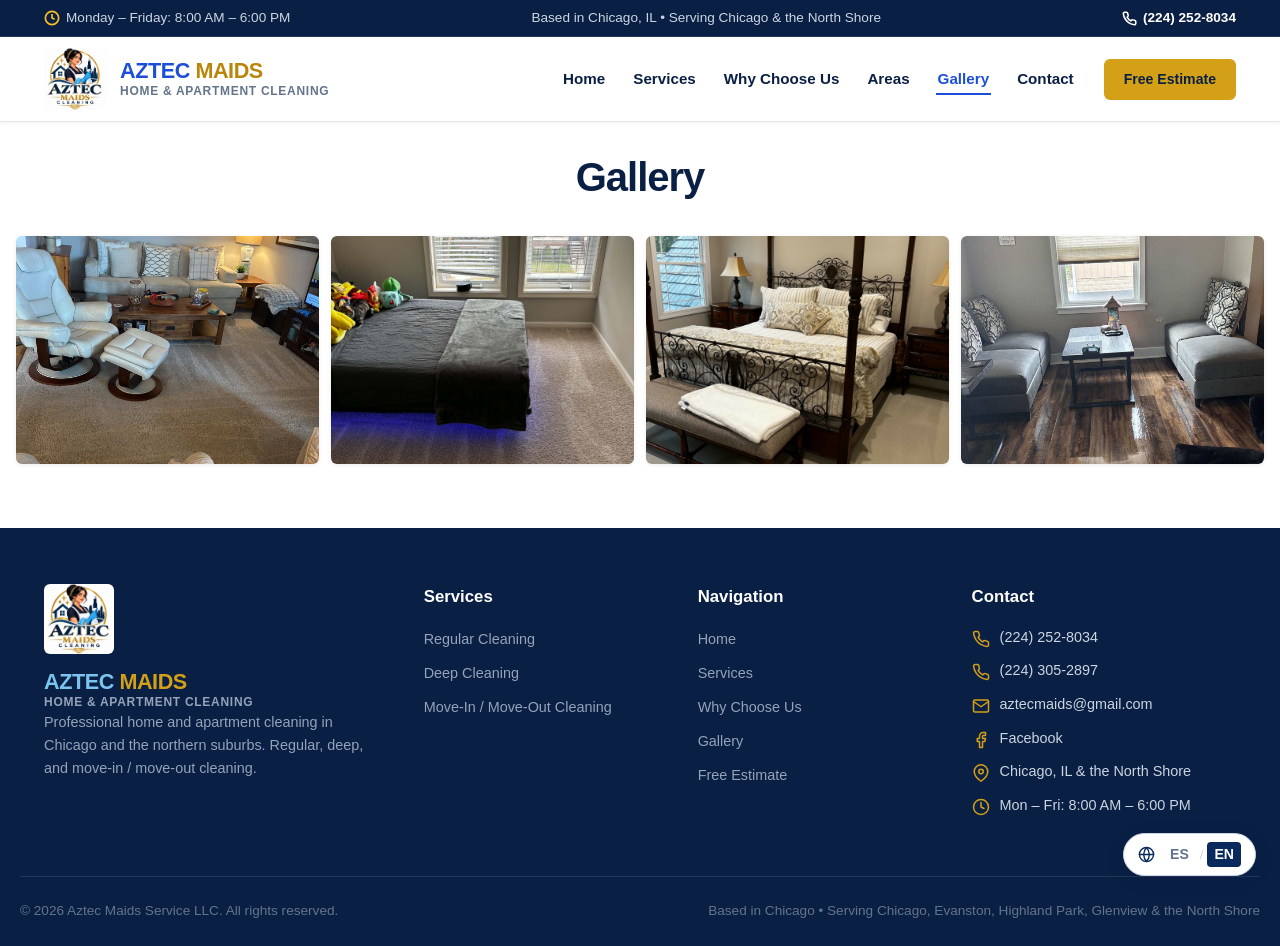
==== commit 0c5c24df: "style: update hero blue button & green checkmarks from Jortegas reference, fix mobile sticky navbar," ====
--- a/gallery.html
+++ b/gallery.html
@@ -215,7 +215,6 @@
         <span data-i18n="sticky_call">Llamar</span>
       </a>
       <a href="sms:+12242528034" class="btn btn-outline btn-sm"><svg width="15" height="15" viewBox="0 0 24 24" fill="none" stroke="currentColor" stroke-width="2.5" stroke-linecap="round" stroke-linejoin="round"><path d="M21 15a2 2 0 0 1-2 2H7l-4 4V5a2 2 0 0 1 2-2h14a2 2 0 0 1 2 2z"></path></svg><span data-i18n="sticky_text">Texto</span></a>
-      <a href="index.html#estimate" class="btn btn-red btn-sm" data-i18n="sticky_estimate">Estimado Gratis</a>
     </div>
   </div>
 
--- a/styles.css
+++ b/styles.css
@@ -23,13 +23,13 @@
   --red-hover: #b8860b;
   --red-light: #fdf6e3;
   
-  --blue-primary: #0a2a5e;
-  --blue-hover: #08204a;
-  --blue-light: #eef3fb;
+  --blue-primary: #1d4ed8;
+  --blue-hover: #1e40af;
+  --blue-light: #eff6ff;
   
-  --green-primary: #4aa3e0;
-  --green-hover: #2f86c4;
-  --green-light: #eef7fd;
+  --green-primary: #16a34a;
+  --green-hover: #15803d;
+  --green-light: #f0fdf4;
   
   /* Layout & Spacing */
   --container-max: 1240px;
@@ -56,7 +56,7 @@
   scroll-behavior: smooth;
   line-height: 1.5;
   -webkit-text-size-adjust: 100%;
-  overflow-x: hidden;
+  overflow-x: clip;
   max-width: 100%;
 }
 
@@ -64,7 +64,7 @@
   min-height: 100vh;
   display: flex;
   flex-direction: column;
-  overflow-x: hidden;
+  overflow-x: clip;
   max-width: 100%;
   position: relative;
 }
@@ -188,7 +188,7 @@
   background-color: var(--blue-hover);
   border-color: var(--blue-hover);
   transform: translateY(-2px);
-  box-shadow: 0 4px 14px rgba(10, 42, 94, 0.3);
+  box-shadow: 0 4px 14px rgba(29, 78, 216, 0.3);
 }
 
 .btn-outline {
@@ -276,9 +276,10 @@
 .site-header {
   background-color: #ffffff;
   border-bottom: 1px solid var(--border-light);
+  position: -webkit-sticky;
   position: sticky;
   top: 0;
-  z-index: 100;
+  z-index: 999;
   box-shadow: 0 1px 5px rgba(0, 0, 0, 0.05);
 }
 
@@ -474,9 +475,9 @@
   width: 24px;
   height: 24px;
   border-radius: 50%;
-  background-color: rgba(74, 163, 224, 0.25);
-  color: #7cc4f0;
-  border: 1px solid rgba(124, 196, 240, 0.4);
+  background-color: rgba(22, 163, 74, 0.25);
+  color: #4ade80;
+  border: 1px solid rgba(74, 222, 128, 0.4);
   display: flex;
   align-items: center;
   justify-content: center;
@@ -671,6 +672,10 @@
 
 .service-card-footer .btn {
   width: 100%;
+}
+
+.services-mobile-cta {
+  display: none;
 }
 
 /* ==========================================================================
@@ -1544,6 +1549,26 @@
     box-sizing: border-box;
   }
 
+  .service-card p {
+    margin-bottom: 0;
+  }
+
+  .service-card-footer {
+    display: none;
+  }
+
+  .services-mobile-cta {
+    display: flex;
+    justify-content: center;
+    margin-top: 24px;
+    width: 100%;
+  }
+
+  .services-mobile-cta .btn {
+    width: 100%;
+    max-width: 340px;
+  }
+
   .review-card {
     padding: 20px 16px;
     width: 100%;
@@ -1560,6 +1585,13 @@
   }
   
   /* Mobile Navigation Spacing & Layout - Brand stretches smoothly without premature wrapping */
+  .site-header {
+    position: -webkit-sticky;
+    position: sticky;
+    top: 0;
+    z-index: 999;
+  }
+
   .nav-container {
     height: 72px;
     padding-left: 12px;
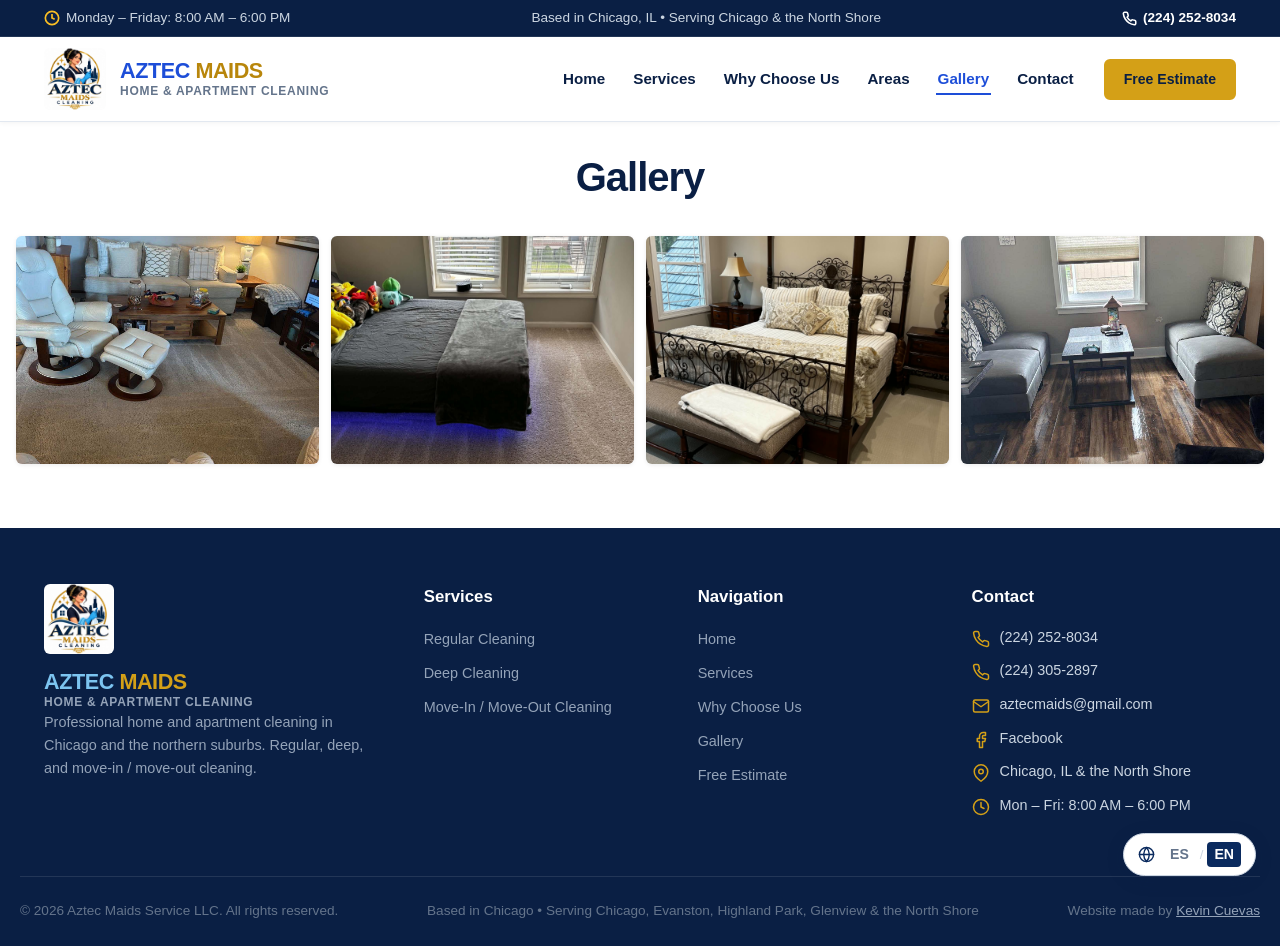
==== commit dfb9ba8c: "feat: audit Mexican Spanish copy & add Kevin Cuevas footer credit link" ====
--- a/gallery.html
+++ b/gallery.html
@@ -202,6 +202,7 @@
     <div class="container footer-bottom">
       <p data-i18n="footer_copyright">&copy; 2026 Aztec Maids Service LLC. Todos los derechos reservados.</p>
       <p data-i18n="footer_serving">Con base en Chicago &bull; Sirviendo a Chicago, Evanston, Highland Park, Glenview y North Shore</p>
+      <p class="footer-credit" data-i18n="footer_credit">Sitio web hecho por <a href="https://kevincuevas.com" target="_blank" rel="noopener noreferrer">Kevin Cuevas</a></p>
     </div>
   </footer>
 
--- a/styles.css
+++ b/styles.css
@@ -1325,6 +1325,16 @@
   gap: 12px;
 }
 
+.footer-credit a {
+  color: #94a3b8;
+  text-decoration: underline;
+  transition: var(--transition);
+}
+
+.footer-credit a:hover {
+  color: #ffffff;
+}
+
 /* Mobile Sticky Bar */
 .mobile-sticky-bar {
   display: none;
@@ -1903,6 +1913,18 @@
   .how-section, .faq-section, .areas-section { padding: 48px 0; }
   .steps-grid, .areas-grid { grid-template-columns: 1fr; gap: 20px; }
   .areas-map, .areas-map iframe { min-height: 260px; }
-  .mobile-sticky-inner { grid-template-columns: 1fr 1fr 1.5fr; gap: 8px; }
-  .mobile-sticky-inner .btn { padding: 8px 8px; font-size: 0.82rem; }
-}
+  .mobile-sticky-inner {
+    display: grid;
+    grid-template-columns: 1fr 1fr;
+    gap: 12px;
+    width: 100%;
+  }
+  .mobile-sticky-inner .btn {
+    width: 100%;
+    padding: 12px 16px;
+    font-size: 0.95rem;
+    display: flex;
+    justify-content: center;
+    align-items: center;
+  }
+}
